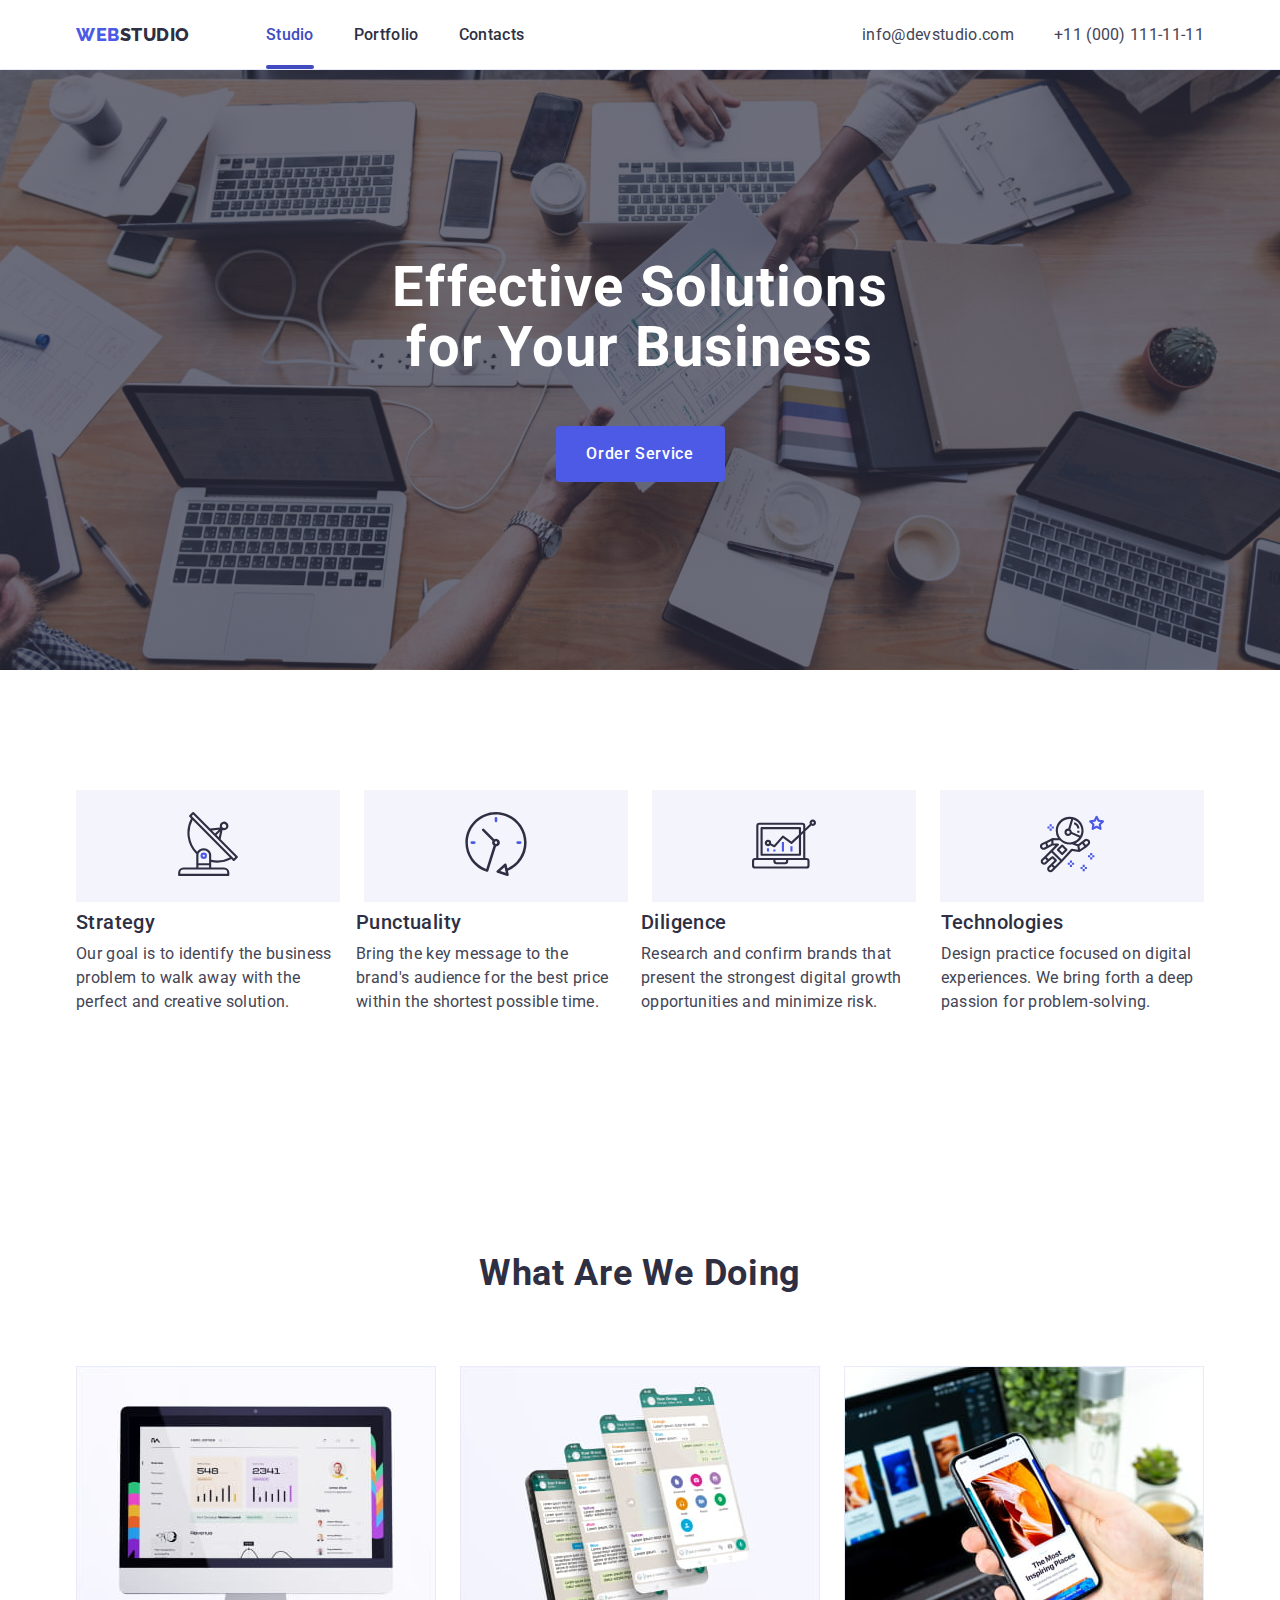
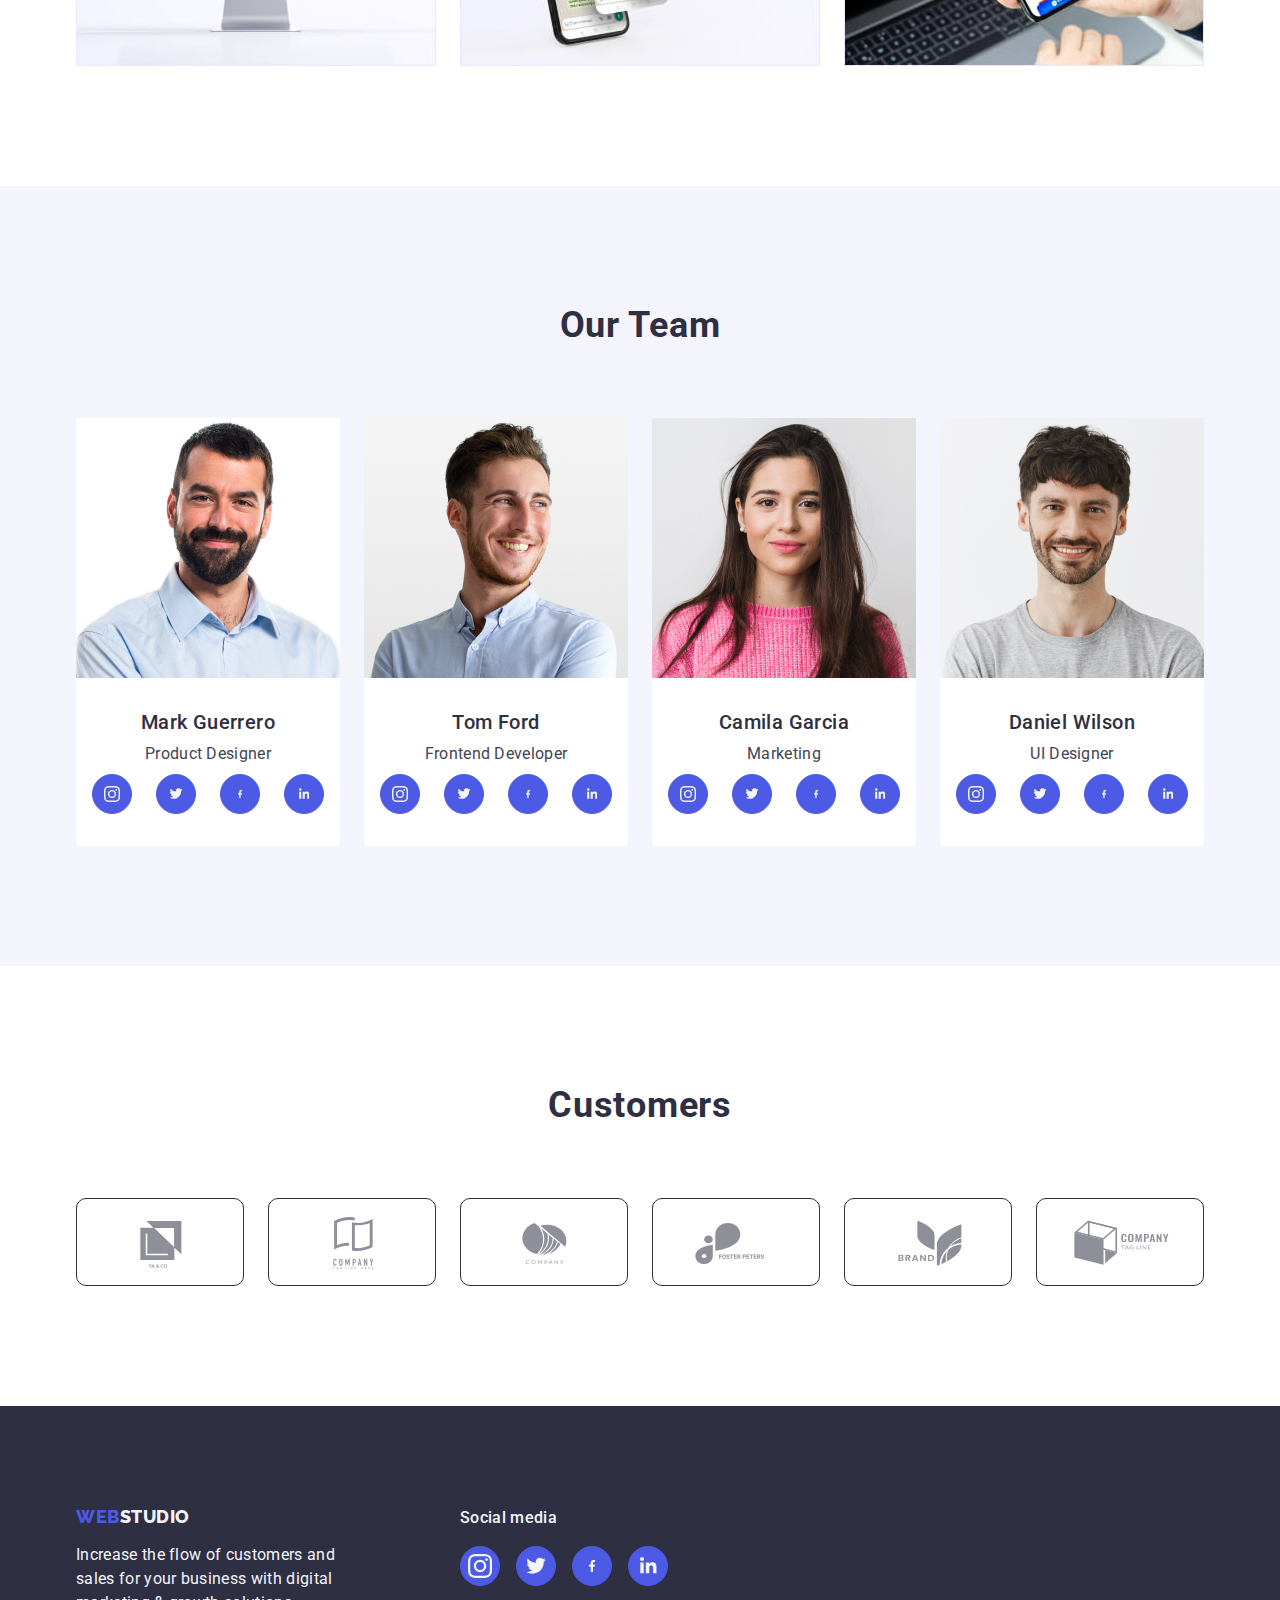
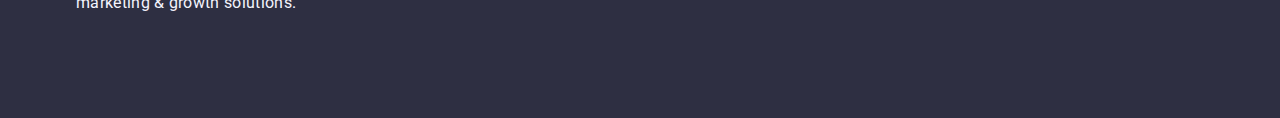
==== index.html @ 7e55a51d "Update index.html" ====
<!DOCTYPE html>
<html lang="en">
  <head>
    <meta charset="UTF-8" />
    <meta http-equiv="X-UA-Compatible" content="IE=edge" />
    <meta name="viewport" content="width=device-width, initial-scale=1.0" />
    <title>Document</title>
    <!-- Fonts -->
    <link rel="preconnect" href="https://fonts.googleapis.com" />
    <link rel="preconnect" href="https://fonts.gstatic.com" crossorigin />
    <link
      href="https://fonts.googleapis.com/css2?family=Raleway:ital,wght@0,800;1,800&family=Roboto:ital,wght@0,400;0,500;0,700;1,400;1,500;1,700&display=swap"
      rel="stylesheet"
    />
    <!-- Normalize -->
    <link
      rel="stylesheet"
      href="https://cdn.jsdelivr.net/npm/modern-normalize@2.0.0/modern-normalize.min.css"
    />
    <!-- Custom styles -->
    <link rel="stylesheet" href="./css/styles.css" />
  </head>
  <body>
    <!--Heder section-->
    <header class="header">
      <div class="header-container container">
        <nav class="header-nav">
          <a class="header-logo link" href="./index.html"
            >Web<span class="header-logo-studio">Studio</span></a
          >
          <ul class="header-list list">
            <li class="header-item">
              <a class="header-link link active studio" href="./index.html"
                >Studio</a
              >
            </li>
            <li class="header-item">
              <a class="header-link link" href="./portfolio.html">Portfolio</a>
            </li>
            <li class="header-item">
              <a class="header-link link" href="">Contacts</a>
            </li>
          </ul>
        </nav>
        <address class="address">
          <ul class="heder-address-list list">
            <li>
              <a
                class="header-address-link link"
                href="mailto:info@devstudio.com"
                >info@devstudio.com</a
              >
            </li>
            <li>
              <a class="header-address-link link" href="tel:+110001111111"
                >+11 (000) 111-11-11</a
              >
            </li>
          </ul>
        </address>
      </div>
    </header>
    <!--Main block-->
    <main class="main">
      <!--Hero section-->
      <section class="section hero">
        <div class="container-hero container">
          <h1 class="hero-title">Effective Solutions for Your Business</h1>
          <button class="hero-btn" type="button" data-modal-open>
            Order Service
          </button>
        </div>
      </section>
      <!--Section1-->
      <section class="section description">
        <div class="container">
          <h2 class="visually-hidden">features</h2>
          <div class="description-icon">
            <ul class="features-list">
              <li class="features-item">
                <div class="svg-icon">
                  <svg class="features-icon" width="64" height="64">
                    <use href="./images/icons.svg#icon-antenna"></use>
                  </svg>
                </div>
              </li>
              <li class="features-item">
                <div class="svg-icon">
                  <svg class="features-icon" width="64" height="64">
                    <use href="./images/icons.svg#icon-clock"></use>
                  </svg>
                </div>
              </li>
              <li class="features-item">
                <div class="svg-icon">
                  <svg class="features-icon" width="64" height="64">
                    <use href="./images/icons.svg#icon-diagram"></use>
                  </svg>
                </div>
              </li>
              <li class="features-item">
                <div class="svg-icon">
                  <svg class="features-icon" width="64" height="64">
                    <use href="./images/icons.svg#icon-astronaut"></use>
                  </svg>
                </div>
              </li>
            </ul>
          </div>
          <div class="description-text">
            <ul class="description-list list">
              <li class="description-list-item">
                <h3 class="description-title">Strategy</h3>
                <p class="description-item">
                  Our goal is to identify the business problem to walk away with
                  the perfect and creative solution.
                </p>
              </li>
              <li class="description-list-item">
                <h3 class="description-title">Punctuality</h3>
                <p class="description-item">
                  Bring the key message to the brand's audience for the best
                  price within the shortest possible time.
                </p>
              </li>
              <li class="description-list-item">
                <h3 class="description-title">Diligence</h3>
                <p class="description-item">
                  Research and confirm brands that present the strongest digital
                  growth opportunities and minimize risk.
                </p>
              </li>
              <li class="description-list-item">
                <h3 class="description-title">Technologies</h3>
                <p class="description-item">
                  Design practice focused on digital experiences. We bring forth
                  a deep passion for problem-solving.
                </p>
              </li>
            </ul>
          </div>
        </div>
      </section>
      <!--Section2-->
      <section class="whatdoing">
        <div class="container">
          <h2 class="what-title-item">What are we doing</h2>
          <ul class="whatdoing-list list">
            <li class="whatdoing-list-item">
              <img src="./images/section2/im1.jpg" alt="Computer" width="360" />
            </li>
            <li class="whatdoing-list-item">
              <img src="./images/section2/im2.jpg" alt="Phone" width="360" />
            </li>
            <li class="whatdoing-list-item">
              <img
                src="./images/section2/im3.jpg"
                alt="Computer and phone"
                width="360"
              />
            </li>
          </ul>
        </div>
      </section>
      <!--Section3-->
      <section class="section team">
        <div class="container-team container">
          <h2 class="team-title-item">Our Team</h2>
          <ul class="list people">
            <li class="team-item">
              <img
                src="./images/section3/im4.jpg"
                alt="Product Designer"
                width="264"
              />
              <div class="team-content">
                <h3 class="team-title">Mark Guerrero</h3>
                <p class="team-list">Product Designer</p>
              </div>
              <div class="ourteam-container">
                <a
                  class="ourteam-link"
                  href="https://www.instagram.com"
                  aria-label="instagram"
                >
                  <svg class="ourteam-icon" width="16" height="16">
                    <use href="./images/icons.svg#icon-instagram"></use>
                  </svg>
                </a>
                <a
                  class="ourteam-link"
                  href="https://www.twitter.com"
                  aria-label="twitter"
                >
                  <svg class="ourteam-icon" width="16" height="13">
                    <use href="./images/icons.svg#icon-twitter"></use>
                  </svg>
                </a>
                <a
                  class="ourteam-link"
                  href="https://www.facebook.com"
                  aria-label="facebook"
                >
                  <svg class="ourteam-icon" width="8" height="16">
                    <use href="./images/icons.svg#icon-facebook"></use>
                  </svg>
                </a>
                <a
                  class="ourteam-link"
                  href="https://www.linkedin.com"
                  aria-label="linkedin"
                >
                  <svg class="ourteam-icon" width="10.34" height="10.95">
                    <use href="./images/icons.svg#icon-linkedin"></use>
                  </svg>
                </a>
              </div>
            </li>
            <li class="team-item">
              <img
                src="./images/section3/im5.jpg"
                alt="Frontend Developer"
                width="264"
              />
              <div class="team-content">
                <h3 class="team-title">Tom Ford</h3>
                <p class="team-list">Frontend Developer</p>
              </div>
              <div class="ourteam-container">
                <a
                  class="ourteam-link"
                  href="https://www.instagram.com"
                  aria-label="instagram"
                >
                  <svg class="ourteam-icon" width="16" height="16">
                    <use href="./images/icons.svg#icon-instagram"></use>
                  </svg>
                </a>
                <a
                  class="ourteam-link"
                  href="https://www.twitter.com"
                  aria-label="twitter"
                >
                  <svg class="ourteam-icon" width="16" height="13">
                    <use href="./images/icons.svg#icon-twitter"></use>
                  </svg>
                </a>
                <a
                  class="ourteam-link"
                  href="https://www.facebook.com"
                  aria-label="facebook"
                >
                  <svg class="ourteam-icon" width="8" height="16">
                    <use href="./images/icons.svg#icon-facebook"></use>
                  </svg>
                </a>
                <a
                  class="ourteam-link"
                  href="https://www.linkedin.com"
                  aria-label="linkedin"
                >
                  <svg class="ourteam-icon" width="10.34" height="10.95">
                    <use href="./images/icons.svg#icon-linkedin"></use>
                  </svg>
                </a>
              </div>
            </li>
            <li class="team-item">
              <img
                src="./images/section3/im6.jpg"
                alt="Marketing"
                width="264"
              />
              <div class="team-content">
                <h3 class="team-title">Camila Garcia</h3>
                <p class="team-list">Marketing</p>
              </div>
              <div class="ourteam-container">
                <a
                  class="ourteam-link"
                  href="https://www.instagram.com"
                  aria-label="instagram"
                >
                  <svg class="ourteam-icon" width="16" height="16">
                    <use href="./images/icons.svg#icon-instagram"></use>
                  </svg>
                </a>
                <a
                  class="ourteam-link"
                  href="https://www.twitter.com"
                  aria-label="twitter"
                >
                  <svg class="ourteam-icon" width="16" height="13">
                    <use href="./images/icons.svg#icon-twitter"></use>
                  </svg>
                </a>
                <a
                  class="ourteam-link"
                  href="https://www.facebook.com"
                  aria-label="facebook"
                >
                  <svg class="ourteam-icon" width="8" height="16">
                    <use href="./images/icons.svg#icon-facebook"></use>
                  </svg>
                </a>
                <a
                  class="ourteam-link"
                  href="https://www.linkedin.com"
                  aria-label="linkedin"
                >
                  <svg class="ourteam-icon" width="10.34" height="10.95">
                    <use href="./images/icons.svg#icon-linkedin"></use>
                  </svg>
                </a>
              </div>
            </li>
            <li class="team-item">
              <img
                src="./images/section3/im7.jpg"
                alt="Marketing"
                width="264"
              />
              <div class="team-content">
                <h3 class="team-title">Daniel Wilson</h3>
                <p class="team-list">UI Designer</p>
              </div>
              <div class="ourteam-container">
                <a
                  class="ourteam-link"
                  href="https://www.instagram.com"
                  aria-label="instagram"
                >
                  <svg class="ourteam-icon" width="16" height="16">
                    <use href="./images/icons.svg#icon-instagram"></use>
                  </svg>
                </a>
                <a
                  class="ourteam-link"
                  href="https://www.twitter.com"
                  aria-label="twitter"
                >
                  <svg class="ourteam-icon" width="16" height="13">
                    <use href="./images/icons.svg#icon-twitter"></use>
                  </svg>
                </a>
                <a
                  class="ourteam-link"
                  href="https://www.facebook.com"
                  aria-label="facebook"
                >
                  <svg class="ourteam-icon" width="8" height="16">
                    <use href="./images/icons.svg#icon-facebook"></use>
                  </svg>
                </a>
                <a
                  class="ourteam-link"
                  href="https://www.linkedin.com"
                  aria-label="linkedin"
                >
                  <svg class="ourteam-icon" width="10.34" height="10.95">
                    <use href="./images/icons.svg#icon-linkedin"></use>
                  </svg>
                </a>
              </div>
            </li>
          </ul>
        </div>
      </section>
      <!-- Clients -->
      <section class="clients-section section">
        <div class="container">
          <h2 class="clients-title">Customers</h2>
          <ul class="clients-list">
            <li class="clients-item">
              <a class="clients-link" href="" aria-label="Logo 1">
                <svg class="clients-icon" width="104" height="56">
                  <use href="./images/icons.svg#icon-logo-1"></use>
                </svg>
              </a>
            </li>
            <li class="clients-item">
              <a class="clients-link" href="" aria-label="Logo 2">
                <svg class="clients-icon" width="104" height="56">
                  <use href="./images/icons.svg#icon-logo-2"></use>
                </svg>
              </a>
            </li>
            <li class="clients-item">
              <a class="clients-link" href="" aria-label="Logo 3">
                <svg class="clients-icon" width="104" height="56">
                  <use href="./images/icons.svg#icon-logo-3"></use>
                </svg>
              </a>
            </li>
            <li class="clients-item">
              <a class="clients-link" href="" aria-label="Logo 4">
                <svg class="clients-icon" width="104" height="56">
                  <use href="./images/icons.svg#icon-logo-4"></use>
                </svg>
              </a>
            </li>
            <li class="clients-item">
              <a class="clients-link" href="" aria-label="Logo 5">
                <svg class="clients-icon" width="104" height="56">
                  <use href="./images/icons.svg#icon-logo-5"></use>
                </svg>
              </a>
            </li>
            <li class="clients-item">
              <a class="clients-link" href="" aria-label="Logo 6">
                <svg class="clients-icon" width="104" height="56">
                  <use href="./images/icons.svg#icon-logo-6"></use>
                </svg>
              </a>
            </li>
          </ul>
        </div>
      </section>
    </main>
    <!--Footer section-->
    <footer class="section footer">
      <div class="footer-container container">
        <div>
          <a class="footer-logo link" href="./index.html"
            >Web<span class="footer-logo-studio">Studio</span></a
          >
          <p class="footer-list">
            Increase the flow of customers and sales for your business with
            digital marketing & growth solutions.
          </p>
        </div>
        <div class="media-container">
          <p class="media-title">Social media</p>
          <ul class="media-list">
            <li class="media-list-item">
              <a
                class="media-link"
                href="https://www.instagram.com"
                aria-label="instagram"
              >
                <svg class="media-icon" width="24" height="24">
                  <use href="./images/icons.svg#icon-instagram"></use>
                </svg>
              </a>
            </li>
            <li>
              <a
                class="media-link"
                href="https://www.twitter.com"
                aria-label="twitter"
              >
                <svg class="media-icon" width="24" height="19.5">
                  <use href="./images/icons.svg#icon-twitter"></use>
                </svg>
              </a>
            </li>
            <li>
              <a
                class="media-link"
                href="https://www.facebook.com"
                aria-label="facebook"
              >
                <svg class="media-icon" width="12" height="24">
                  <use href="./images/icons.svg#icon-facebook"></use>
                </svg>
              </a>
            </li>
            <li>
              <a
                class="media-link"
                href="https://www.linkedin.com"
                aria-label="linkedin"
              >
                <svg class="media-icon" width="20.49" height="16.43">
                  <use href="./images/icons.svg#icon-linkedin"></use>
                </svg>
              </a>
            </li>
          </ul>
        </div>
      </div>
    </footer>
    <!-- Modal window -->
    <div class="backdrop is-hidden" data-modal>
      <div class="modal">
        <button class="modal-btn" type="button" data-modal-close>
          <svg class="modal-icon" width="8" height="8">
            <use href="./images/icons.svg#icon-close-black"></use>
          </svg>
        </button>
      </div>
    </div>
    <script src="./js/modal.js"></script>
  </body>
</html>
---- css/styles.css ----
/* Common styles */
body {
  font-family: Roboto, sans-serif;
  color: #434455;
  background-color: #ffffff;
}
:root {
  --page-color: #ffffff;
  --logo-color: #4d5ae5;
  --hero-background: #2e2f42;
  --logo-background-light: #f4f4fd;
  --border-light-color: #e7e9fc;
}
/* Reset */
h1,
h2,
h3,
h4,
h5,
h6,
p {
  margin: 0;
}
img {
  display: block;
  max-width: 100%;
  height: auto;
}
.list,
ul,
ol {
  list-style: none;
  text-decoration: none;
  margin: 0;
  padding: 0;
}
.link,
a {
  text-decoration: none;
  color: currentColor;
}
.btn,
button {
  font-family: inherit;
  cursor: pointer;
}
.heder-address-list {
  font-style: normal;
}
/* Base styles */
.container {
  width: 1158px;
  margin-left: auto;
  margin-right: auto;
  padding-left: 15px;
  padding-right: 15px;
}
/* Section styles */
/* Header styles */
.header-container {
  display: flex;
  align-items: center;
  justify-content: space-between;
}
.header {
  border-bottom: 1px solid #e7e9fc;
  box-shadow: 0px 1px 6px 0px rgba(46, 47, 66, 0.08),
    0px 1px 1px 0px rgba(46, 47, 66, 0.16),
    0px 2px 1px 0px rgba(46, 47, 66, 0.08);
}
.header-nav {
  display: flex;
  align-items: center;
}
.header-logo {
  padding: 24px 0;
  display: flex;
  align-items: center;
  margin-right: 76px;
  font-family: Raleway, sans-serif;
  font-weight: 800;
  font-size: 18px;
  line-height: 1.17;
  letter-spacing: 0.03em;
  text-transform: uppercase;
  text-decoration: none;
  color: #4d5ae5;
}
.header-logo-studio {
  color: #2e2f42;
}

.header-list {
  display: flex;
  align-items: center;
  gap: 40px;
}
.header-link {
  position: relative;
  padding: 24px 0;
  font-weight: 500;
  font-size: 16px;
  line-height: 1.5;
  letter-spacing: 0.02em;
  text-decoration: none;
  color: #2e2f42;
  transition: background-color 250ms cubic-bezier(0.4, 0, 0.2, 1);
}
.header-link.active::after {
  content: "";
  position: absolute;
  bottom: 0;
  left: 0;
  display: block;
  width: 100%;
  height: 4px;
  background-color: #404bbf;
  border-radius: 2px;
  bottom: -1px;
}
.header-link:hover,
.header-link:focus {
  color: #404bbf;
}
.address {
  font-style: normal;
}
.heder-address-list {
  display: flex;
  align-items: center;
  gap: 40px;
}
.header-address-link {
  padding: 24px 0;
  font-weight: 400;
  font-size: 16px;
  line-height: 1.5;
  letter-spacing: 0.02em;
  font-style: normal;
  color: #434455;
  transition: color 250ms cubic-bezier(0.4, 0, 0.2, 1);
}
.header-address-link:hover,
.header-address-link:focus {
  color: #404bbf;
}
.studio {
  color: #404bbf;
  transition: color 250ms cubic-bezier(0.4, 0, 0.2, 1);
}
.folio {
  color: #404bbf;
  transition: color 250ms cubic-bezier(0.4, 0, 0.2, 1);
}
/* Hero styles */
.container-hero {
  display: flex;
  justify-content: center;
  flex-direction: column;
  align-items: center;
}
.hero {
  background: #2e2f42;
  max-width: 1440px;
  margin: 0 auto;
  background-image: linear-gradient(
      rgba(46, 47, 66, 0.7),
      rgba(46, 47, 66, 0.7)
    ),
    url(../images/section2/people-office.jpg);
  background-repeat: no-repeat;
  background-position: center;
  background-size: cover;
  padding: 188px 0;
  padding-bottom: 292;
}
.hero-title {
  /* background-color: #2e2f42; */
  max-width: 496px;
  font-weight: 700;
  font-size: 56px;
  line-height: 1.07;
  letter-spacing: 0.02em;
  text-align: center;
  color: #ffffff;
}
.hero-btn {
  border: none;
  border-radius: 4px;
  min-width: 169px;
  height: 56px;
  margin-top: 48px;
  font-weight: 500;
  font-size: 16px;
  line-height: 1.5;
  letter-spacing: 0.04em;
  color: #ffffff;
  background-color: #4d5ae5;
  transition: background-color 250ms cubic-bezier(0.4, 0, 0.2, 1);
}
.hero-btn:hover,
.hero-btn:focus {
  background-color: #404bbf;
}
/* Description styles  */
.visually-hidden {
}
.description {
  padding: 120px 0;
}
.description-list {
  display: flex;
  gap: 24px;
}
.description-list-item {
  width: calc((100%-3 * 24px) / 4);
  justify-content: space-between;
}
.description-item {
  font-weight: 400;
  font-size: 16px;
  line-height: 1.5;
  letter-spacing: 0.02em;
  color: #434455;
}
.description-title {
  margin-bottom: 8px;
  font-weight: 500;
  font-size: 20px;
  line-height: 1.2;
  letter-spacing: 0.02em;
  color: #2e2f42;
}
.features-list {
  display: flex;
  justify-content: center;
  gap: 24px;
}
.features-item {
  display: flex;
  justify-content: center;
  align-items: center;
  width: 264px;
  height: 112px;
  background-color: #f4f4fd;
  margin-bottom: 8px;
}
/* What Are We Doing */
.whatdoing {
  padding: 120px 0;
}
.whatdoing-list {
  display: flex;
  gap: 24px;
}
.what-title-item {
  margin-bottom: 72px;
  font-weight: 700;
  font-size: 36px;
  line-height: 1.11;
  letter-spacing: 0.02em;
  text-align: center;
  text-transform: capitalize;
  color: #2e2f42;
}
.whatdoing-list-item {
  width: calc((100% - 48px) / 3);
}
/* Team styles  */
.people {
  display: flex;
  gap: 24px;
}
.container-team {
}
.team {
  padding: 120px 0;
  background: #f4f4fd;
}
.team-title {
  margin-bottom: 8px;
  text-align: center;
  font-weight: 500;
  font-size: 20px;
  line-height: 1.2;
  letter-spacing: 0.02em;
  color: #2e2f42;
  background: #ffffff;
}
.team-title-item {
  margin-bottom: 72px;
  font-weight: 700;
  font-size: 36px;
  line-height: 1.11;
  letter-spacing: 0.02em;
  text-align: center;
  text-transform: capitalize;
  color: #2e2f42;
}
.team-list {
  text-align: center;
  font-weight: 400;
  font-size: 16px;
  line-height: 1.5;
  letter-spacing: 0.02em;
  color: #434455;
  background-color: #ffffff;
}
.team-item {
  border-radius: 0px 0px 4px 4px;
  width: calc((100% - 72px) / 4);
  background-color: #ffffff;
}
.team-content {
  padding: 32px 16px 0 16px;
}
.ourteam-container {
  margin: 0 auto;
  display: flex;
  justify-content: center;
  gap: 24px;
  margin-top: 8px;
  margin-bottom: 32px;
}
.ourteam-link {
  display: flex;
  justify-content: center;
  align-items: center;
  width: 40px;
  height: 40px;
  border: 1px solid var(--logo-color);
  border-radius: 50px;
  background-color: #4d5ae5;
}
/* Footer styles */
.footer-container {
  display: flex;
}
.container-footer {
  display: flex;
  flex-direction: column;
}
.footer {
  height: 312px;
  padding-top: 100px;
  padding-bottom: 100px;
  background-color: #2e2f42;
}
.footer-logo {
  display: inline-block;
  margin-bottom: 16px;
  font-family: Raleway, sans-serif;
  font-weight: 800;
  font-size: 18px;
  line-height: 1.17;
  letter-spacing: 0.03em;
  text-transform: uppercase;
  color: #4d5ae5;
}
.footer-logo-studio {
  color: #f4f4fd;
}
.footer-list {
  width: 264px;
  height: 72px;
  font-weight: 400;
  font-size: 16px;
  line-height: 1.5;
  letter-spacing: 0.02em;
  color: #f4f4fd;
}
.media-container {
  display: flex;
  flex-direction: column;
}
.media-link {
  display: flex;
  justify-content: center;
  align-items: center;
  width: 40px;
  height: 40px;
  border: 1px solid var(--logo-color);
  border-radius: 50px;
  background-color: #4d5ae5;
}
.media-title {
  margin-left: 120px;
  font-weight: 500;
  font-size: 16px;
  line-height: 1.5;
  letter-spacing: 0.02em;
  color: #f4f4fd;
}
.media-list {
  display: flex;
  gap: 16px;
  padding-top: 16px;
  padding-left: 120px;
}
.media-list-item {
}
/* Portfolio style */
.portfolio {
  padding: 96px 0 120px 0;
}
.portfolio-btn {
  border: 1px solid var(--border-light-color);
  border-radius: 4px;
  padding: 12px 24px;
  height: 48px;
  font-weight: 500;
  font-size: 16px;
  line-height: 1.5;
  letter-spacing: 0.04em;
  color: #4d5ae5;
  background-color: #f4f4fd;
  transition: background-color 250ms cubic-bezier(0.4, 0, 0.2, 1);
  transition: color 250ms cubic-bezier(0.4, 0, 0.2, 1);
  transition: border 250ms cubic-bezier(0.4, 0, 0.2, 1);
}
.portfolio-btn:hover,
.portfolio-btn:focus {
  border: 1px solid transparent;
  color: #ffffff;
  background-color: #404bbf;
}
.portfolio-title {
  margin-bottom: 8px;
  font-weight: 500;
  font-size: 20px;
  line-height: 1.2;
  letter-spacing: 0.02em;
  color: #2e2f42;
}
.portfolio-item {
  font-weight: 400;
  font-size: 16px;
  line-height: 1.5;
  letter-spacing: 0.02em;
  color: #434455;
}
.portfolio-list-btn {
  margin-bottom: 72px;
  display: flex;
  gap: 24px;
  justify-content: center;
}
.portfolio-list {
  display: flex;
  flex-wrap: wrap;
  column-gap: 24px;
  row-gap: 48px;
}
.portfolio-list-item {
  width: calc((100% - 48px) / 3);
  margin: 0;
  position: relative;
  overflow: hidden;
}
.portfolio-link {
}
.portfolio-content {
  padding: 32px 16px;
  border: 1px solid #e7e9fc;
  border-top: none;
}
.visually-hidden {
  position: absolute;
  width: 1px;
  height: 1px;
  margin: -1px;
  border: 0;
  padding: 0;
  white-space: nowrap;
  clip-path: inset(100%);
  clip: rect(0 0 0 0);
  overflow: hidden;
}
/* Overlay text */
.portfolio-overlay {
}
.portfolio-list-item:hover .overlay {
  transform: translateY(0);
}
.portfolio-content {
}
.portfolio-title {
}
.portfolio-item {
}
.overlay {
  position: absolute;
  transform: translateY(100%);
  transition: transform 250ms ease-in-out;
  top: 0;
  left: 0;
  width: 100%;
  height: 100%;
}
.overlay-label {
  padding: 40px 32px 164px 32px;
  font-size: 16px;
  font-style: normal;
  font-weight: 400;
  line-height: 24px;
  letter-spacing: 0.32px;
  color: var(--cloud, #f4f4fd);
  background-color: #4d5ae5;
}
.overlay-label .active {
  background-color: #4d5ae5;
  width: 360px;
  height: 300px;
  flex-shrink: 0;
}
/* Clients */
.clients-list {
  display: flex;
  justify-content: center;
  gap: 24px;
}
.clients-item {
}
.clients-link {
  display: flex;
  justify-content: center;
  align-items: center;
  width: 168px;
  height: 88px;
  border: 1px solid var(--hero-background);
  border-radius: 10px;
}
.clients-title {
  font-weight: 700;
  font-size: 36px;
  line-height: 1.11;
  letter-spacing: 0.02em;
  text-align: center;
  text-transform: capitalize;
  color: #2e2f42;
  padding-top: 120px;
  margin-bottom: 72px;
}
.clients-section {
  padding-bottom: 120px;
}
.clients-link:hover {
  border-color: #404bbf;
}
.clients-icon {
  fill: rgba(142, 143, 153, 1);
}
.clients-link:hover .clients-icon {
  fill: #404bbf;
}
/* Modal window */
.backdrop {
  position: fixed;
  top: 0;
  left: 0;
  width: 100%;
  height: 100%;
  background-color: rgba(46, 47, 66, 0.4);
  transition: opacity 250ms ease-out, visibility 250ms ease-out;
}
.backdrop.is-hidden {
  opacity: 0;
  visibility: hidden;
  pointer-events: none;
}
.modal {
  position: absolute;
  top: 40%;
  left: 50%;
  transform: translateX(-50%) translateY(-50%);
  width: 408px;
  height: 584px;
  background-color: rgba(252, 252, 252, 1);
  border-radius: 4px;
  background: var(--dairy, #fcfcfc);
  box-shadow: 0px 2px 1px 0px rgba(0, 0, 0, 0.2),
    0px 1px 3px 0px rgba(0, 0, 0, 0.12), 0px 1px 1px 0px rgba(0, 0, 0, 0.14);
}
.modal-btn {
  position: absolute;
  top: 24px;
  right: 24px;
  border-radius: 24px;
  border: 1px solid rgba(0, 0, 0, 0.1);
  background: var(--cornflower, #e7e9fc);
  display: flex;
  align-items: center;
  justify-content: center;
  padding: 8px;
}
.modal-icon {
}
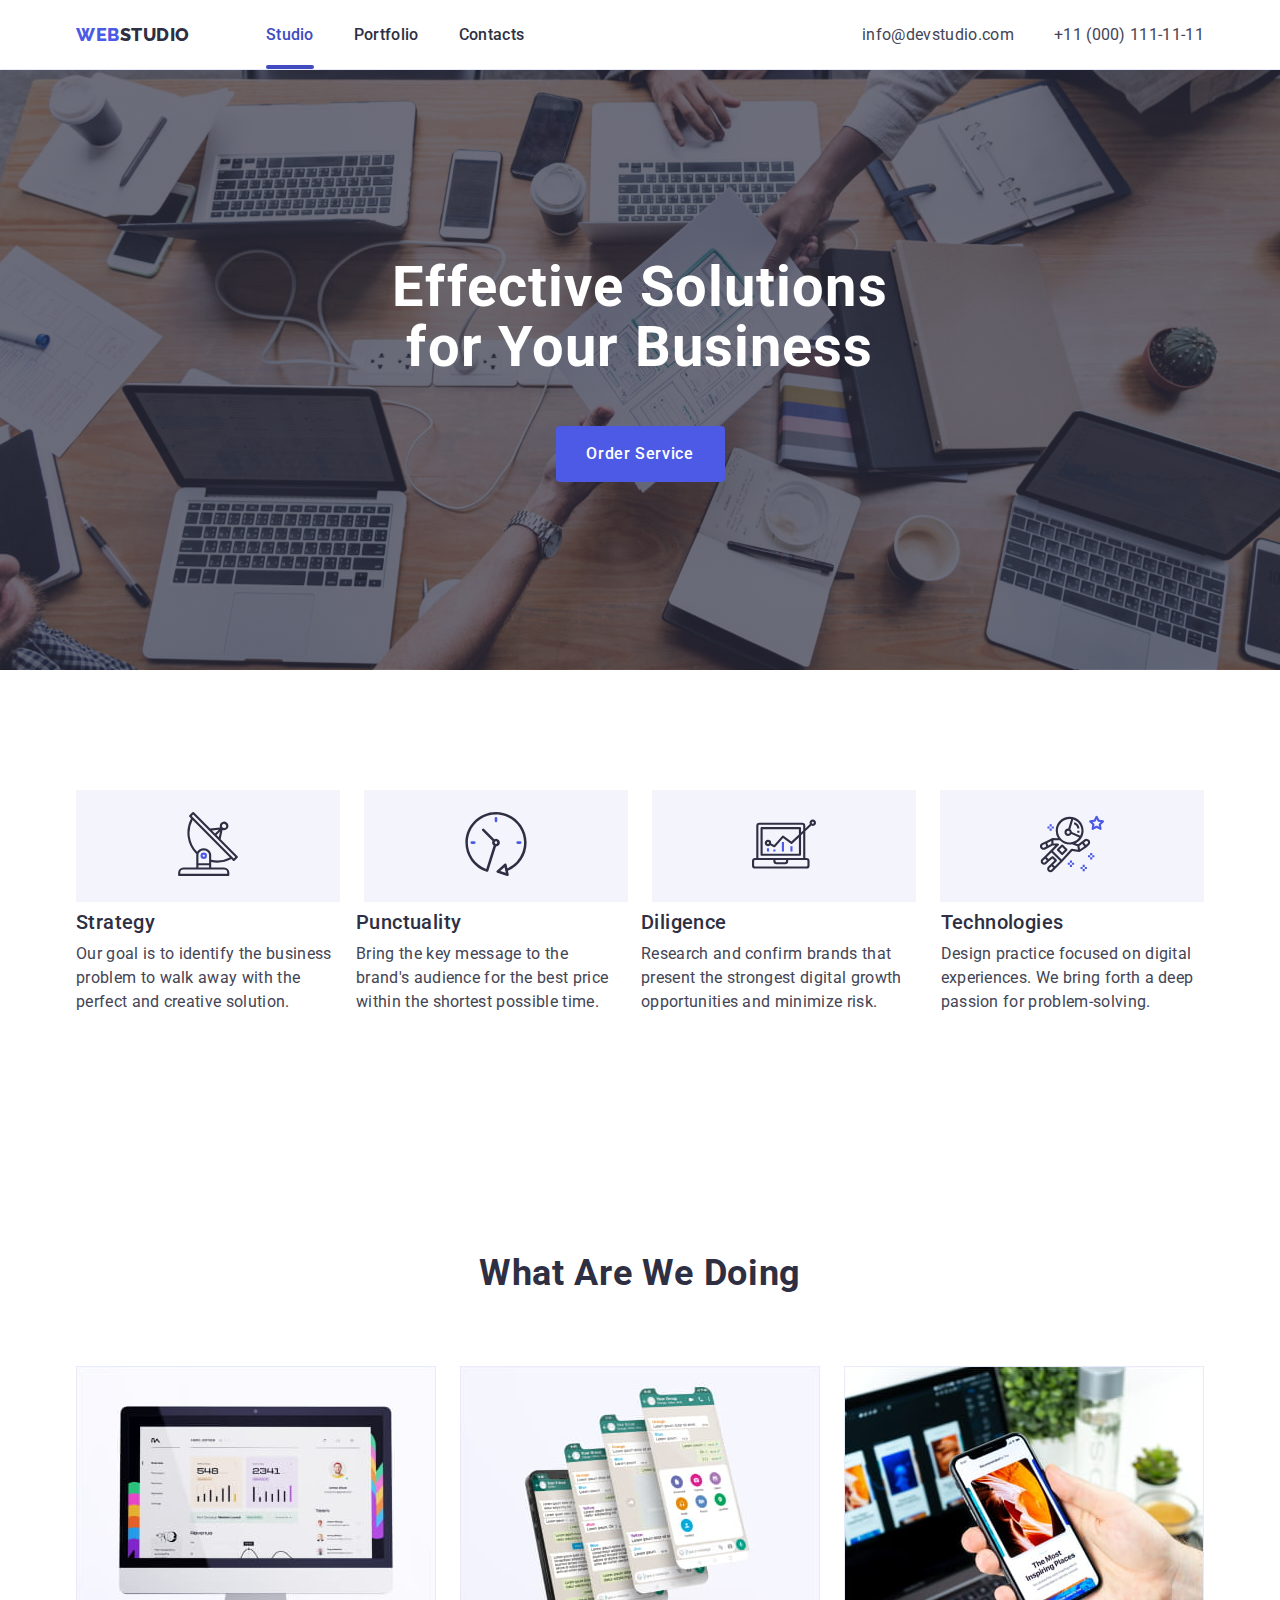
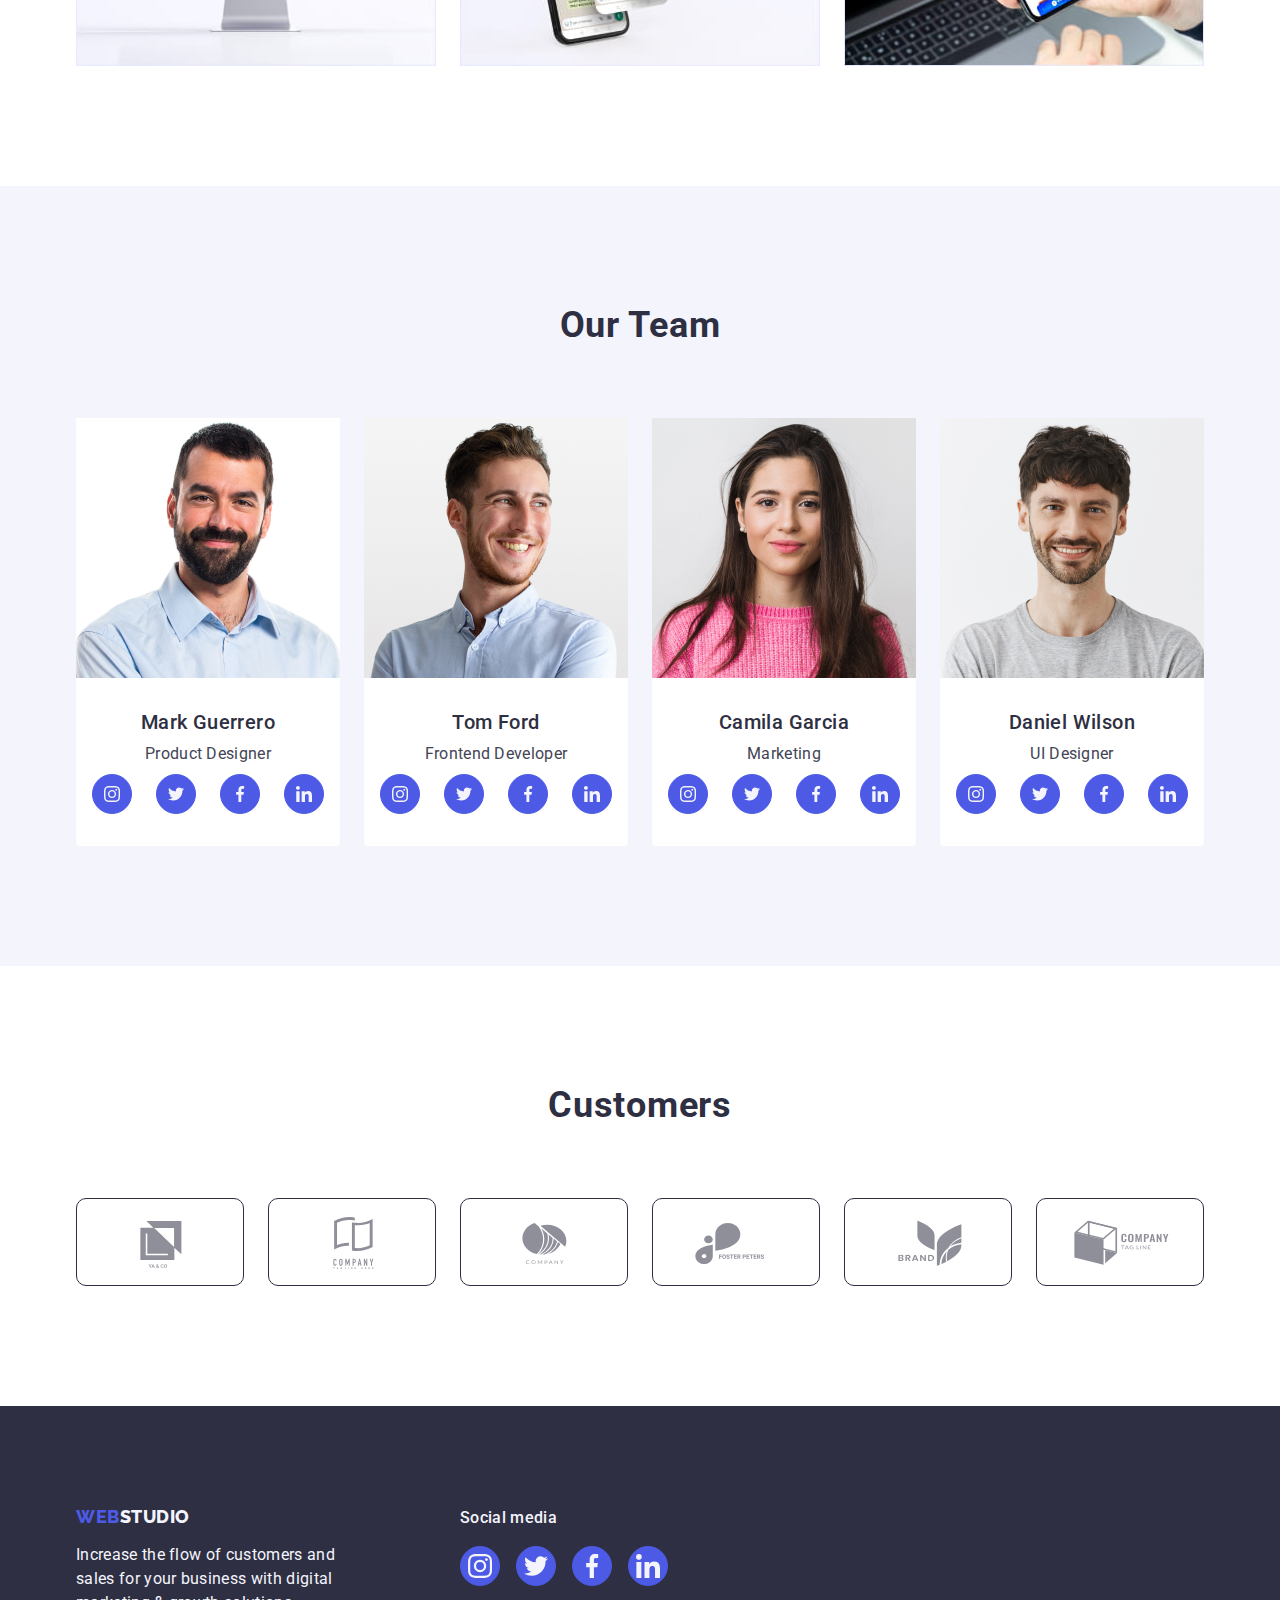
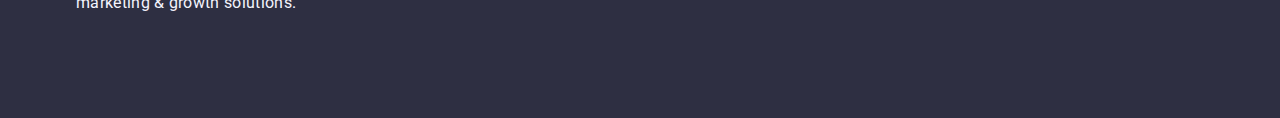
==== commit 5731ff61: "Summary" ====
--- a/index.html
+++ b/index.html
@@ -192,7 +192,7 @@
                   href="https://www.twitter.com"
                   aria-label="twitter"
                 >
-                  <svg class="ourteam-icon" width="16" height="13">
+                  <svg class="ourteam-icon" width="16" height="16">
                     <use href="./images/icons.svg#icon-twitter"></use>
                   </svg>
                 </a>
@@ -201,7 +201,7 @@
                   href="https://www.facebook.com"
                   aria-label="facebook"
                 >
-                  <svg class="ourteam-icon" width="8" height="16">
+                  <svg class="ourteam-icon" width="16" height="16">
                     <use href="./images/icons.svg#icon-facebook"></use>
                   </svg>
                 </a>
@@ -210,7 +210,7 @@
                   href="https://www.linkedin.com"
                   aria-label="linkedin"
                 >
-                  <svg class="ourteam-icon" width="10.34" height="10.95">
+                  <svg class="ourteam-icon" width="16" height="16">
                     <use href="./images/icons.svg#icon-linkedin"></use>
                   </svg>
                 </a>
@@ -241,7 +241,7 @@
                   href="https://www.twitter.com"
                   aria-label="twitter"
                 >
-                  <svg class="ourteam-icon" width="16" height="13">
+                  <svg class="ourteam-icon" width="16" height="16">
                     <use href="./images/icons.svg#icon-twitter"></use>
                   </svg>
                 </a>
@@ -250,7 +250,7 @@
                   href="https://www.facebook.com"
                   aria-label="facebook"
                 >
-                  <svg class="ourteam-icon" width="8" height="16">
+                  <svg class="ourteam-icon" width="16" height="16">
                     <use href="./images/icons.svg#icon-facebook"></use>
                   </svg>
                 </a>
@@ -259,7 +259,7 @@
                   href="https://www.linkedin.com"
                   aria-label="linkedin"
                 >
-                  <svg class="ourteam-icon" width="10.34" height="10.95">
+                  <svg class="ourteam-icon" width="16" height="16">
                     <use href="./images/icons.svg#icon-linkedin"></use>
                   </svg>
                 </a>
@@ -290,7 +290,7 @@
                   href="https://www.twitter.com"
                   aria-label="twitter"
                 >
-                  <svg class="ourteam-icon" width="16" height="13">
+                  <svg class="ourteam-icon" width="16" height="16">
                     <use href="./images/icons.svg#icon-twitter"></use>
                   </svg>
                 </a>
@@ -299,7 +299,7 @@
                   href="https://www.facebook.com"
                   aria-label="facebook"
                 >
-                  <svg class="ourteam-icon" width="8" height="16">
+                  <svg class="ourteam-icon" width="16" height="16">
                     <use href="./images/icons.svg#icon-facebook"></use>
                   </svg>
                 </a>
@@ -308,7 +308,7 @@
                   href="https://www.linkedin.com"
                   aria-label="linkedin"
                 >
-                  <svg class="ourteam-icon" width="10.34" height="10.95">
+                  <svg class="ourteam-icon" width="16" height="16">
                     <use href="./images/icons.svg#icon-linkedin"></use>
                   </svg>
                 </a>
@@ -339,7 +339,7 @@
                   href="https://www.twitter.com"
                   aria-label="twitter"
                 >
-                  <svg class="ourteam-icon" width="16" height="13">
+                  <svg class="ourteam-icon" width="16" height="16">
                     <use href="./images/icons.svg#icon-twitter"></use>
                   </svg>
                 </a>
@@ -348,7 +348,7 @@
                   href="https://www.facebook.com"
                   aria-label="facebook"
                 >
-                  <svg class="ourteam-icon" width="8" height="16">
+                  <svg class="ourteam-icon" width="16" height="16">
                     <use href="./images/icons.svg#icon-facebook"></use>
                   </svg>
                 </a>
@@ -357,7 +357,7 @@
                   href="https://www.linkedin.com"
                   aria-label="linkedin"
                 >
-                  <svg class="ourteam-icon" width="10.34" height="10.95">
+                  <svg class="ourteam-icon" width="16" height="16">
                     <use href="./images/icons.svg#icon-linkedin"></use>
                   </svg>
                 </a>
@@ -449,7 +449,7 @@
                 href="https://www.twitter.com"
                 aria-label="twitter"
               >
-                <svg class="media-icon" width="24" height="19.5">
+                <svg class="media-icon" width="24" height="24">
                   <use href="./images/icons.svg#icon-twitter"></use>
                 </svg>
               </a>
@@ -460,7 +460,7 @@
                 href="https://www.facebook.com"
                 aria-label="facebook"
               >
-                <svg class="media-icon" width="12" height="24">
+                <svg class="media-icon" width="24" height="24">
                   <use href="./images/icons.svg#icon-facebook"></use>
                 </svg>
               </a>
@@ -471,7 +471,7 @@
                 href="https://www.linkedin.com"
                 aria-label="linkedin"
               >
-                <svg class="media-icon" width="20.49" height="16.43">
+                <svg class="media-icon" width="24" height="24">
                   <use href="./images/icons.svg#icon-linkedin"></use>
                 </svg>
               </a>
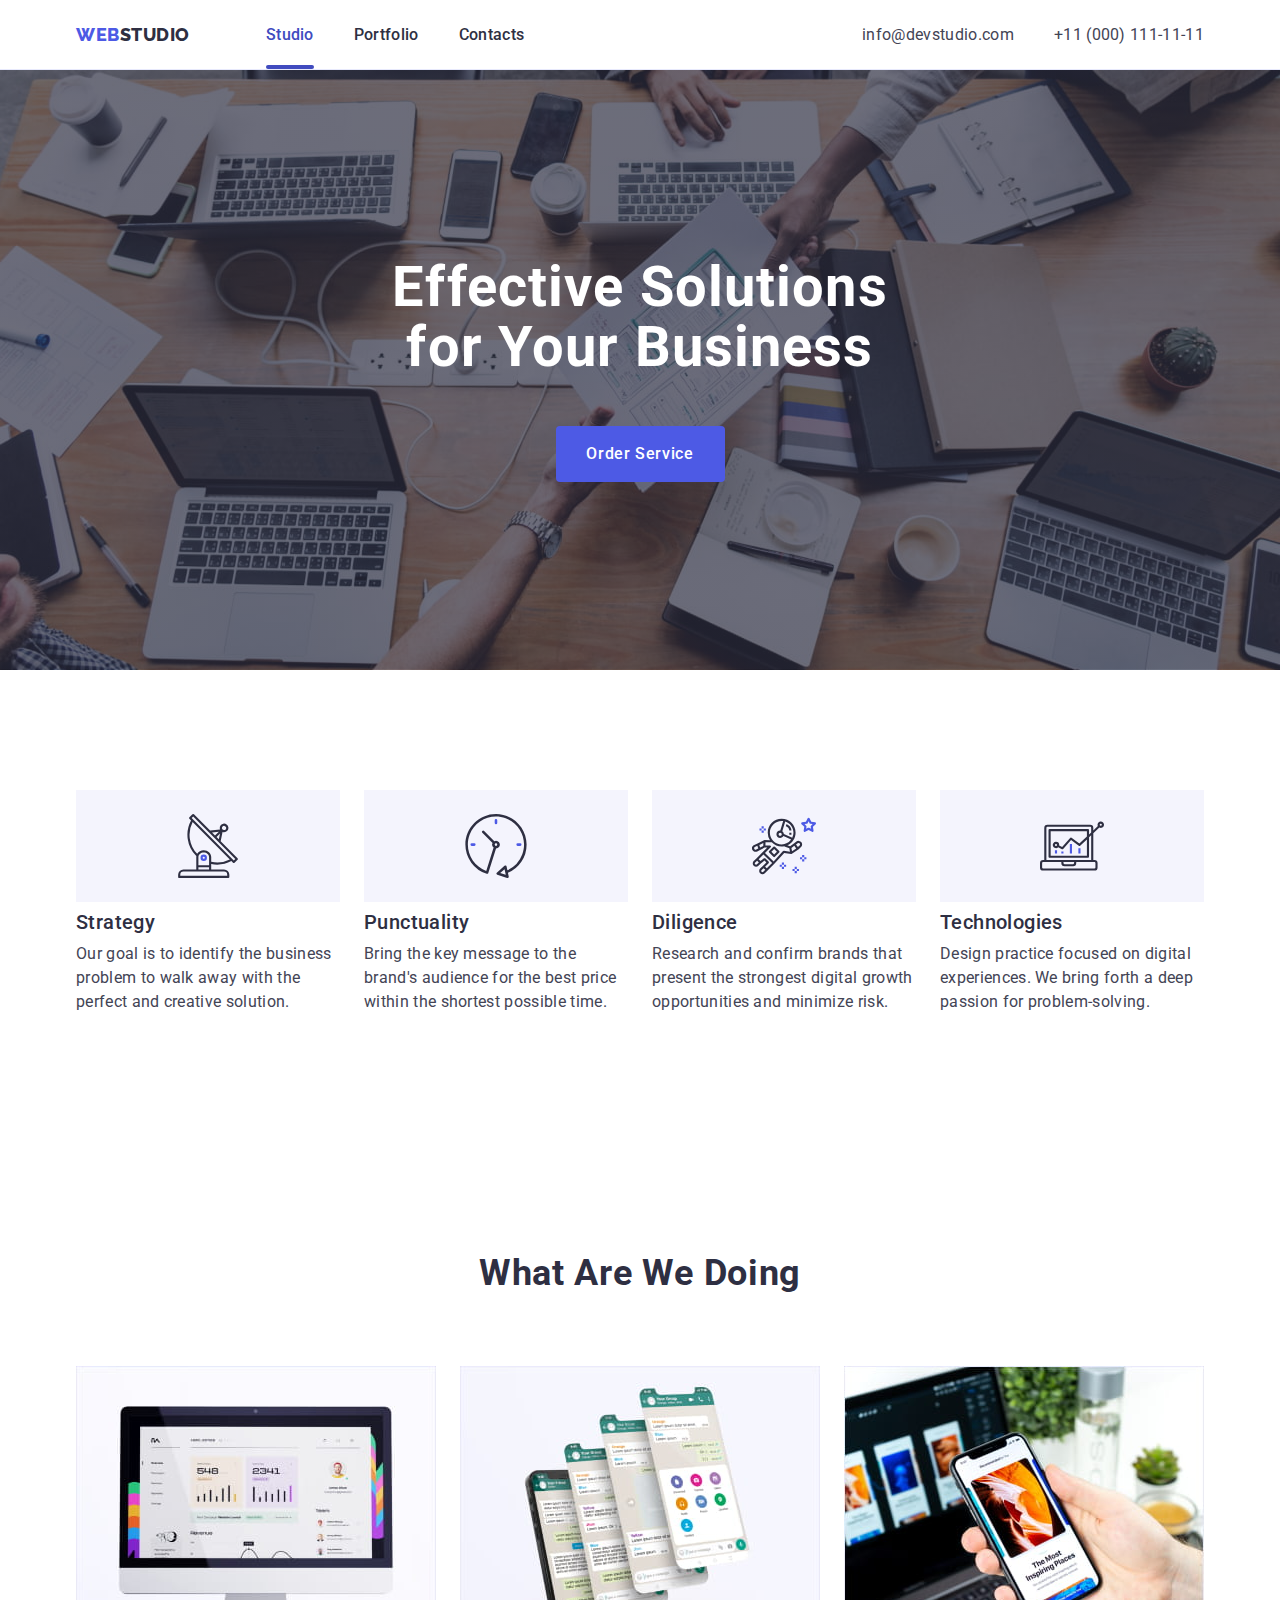
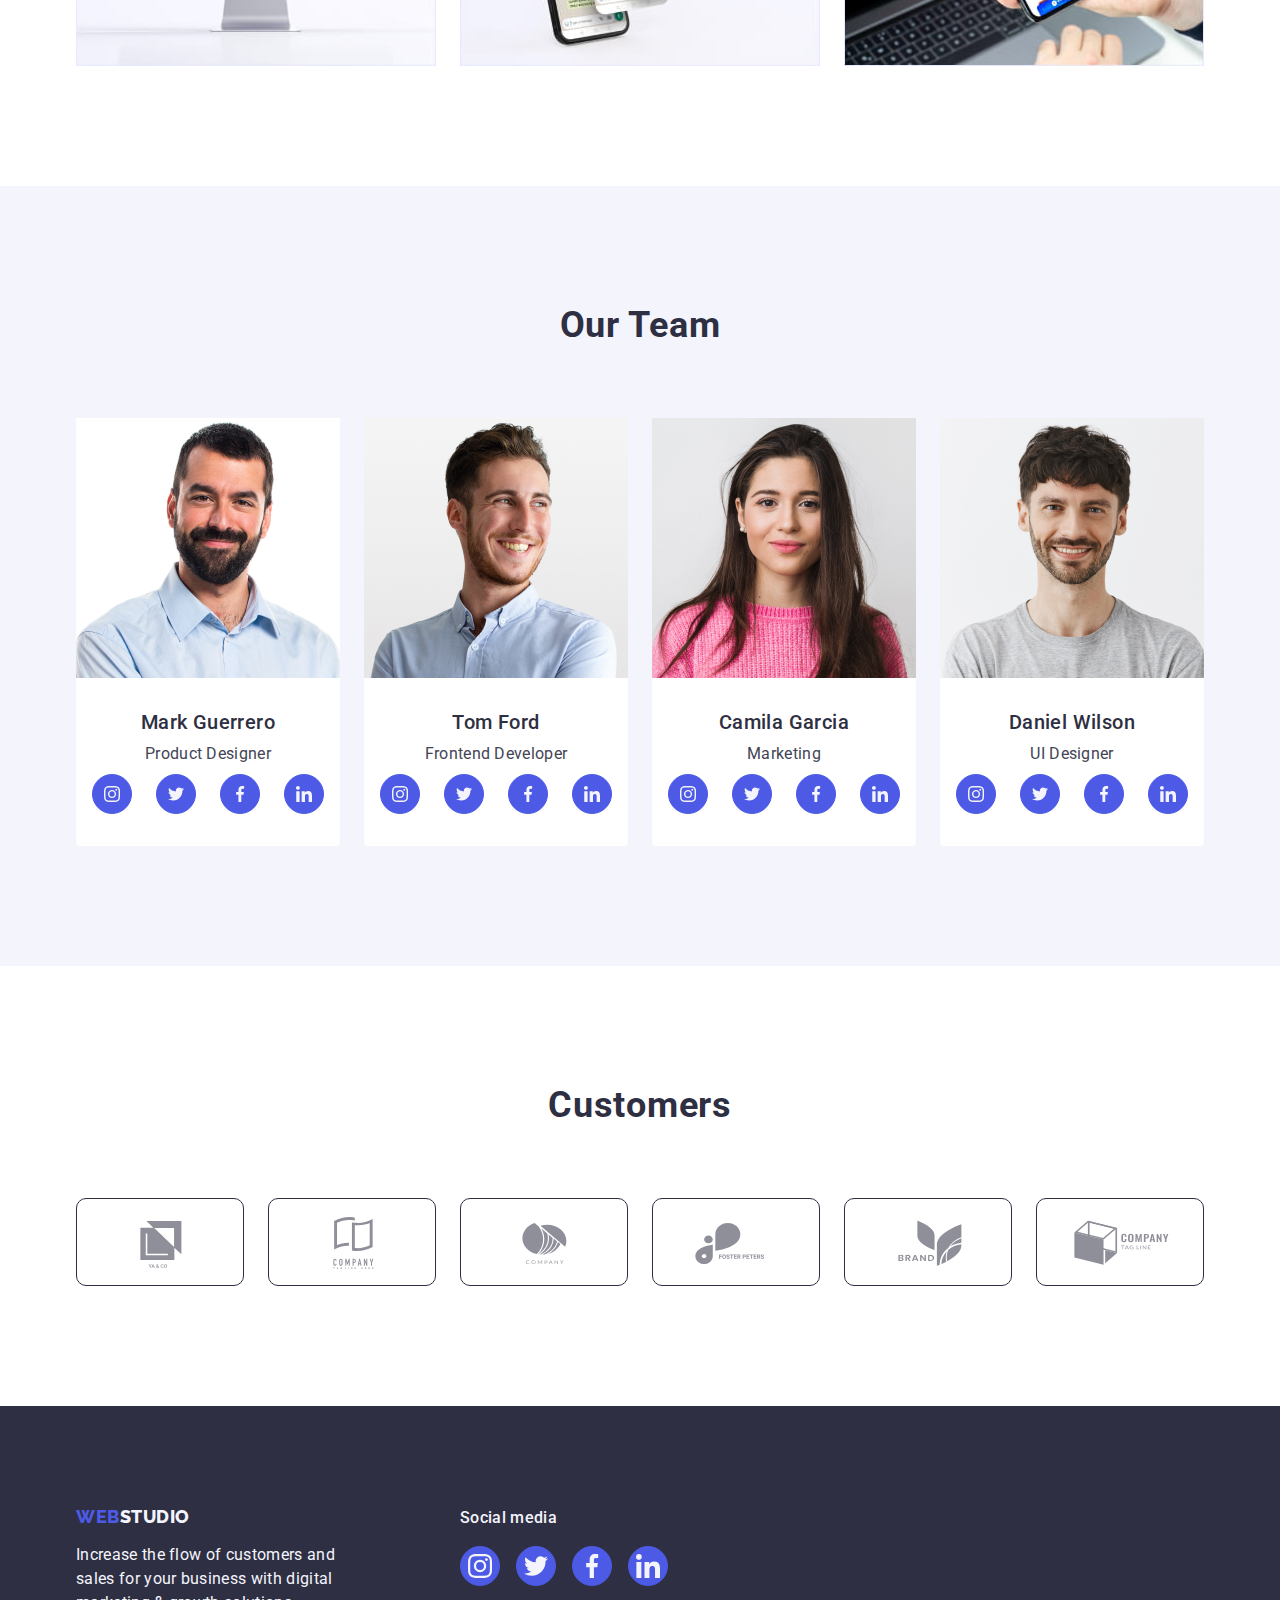
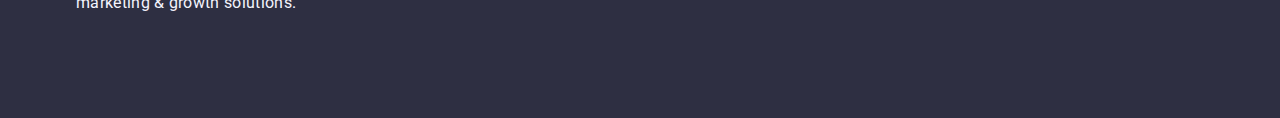
==== commit 21a6fdd5: "Summary" ====
--- a/index.html
+++ b/index.html
@@ -75,70 +75,56 @@
       <section class="section description">
         <div class="container">
           <h2 class="visually-hidden">features</h2>
-          <div class="description-icon">
-            <ul class="features-list">
-              <li class="features-item">
-                <div class="svg-icon">
-                  <svg class="features-icon" width="64" height="64">
-                    <use href="./images/icons.svg#icon-antenna"></use>
-                  </svg>
-                </div>
-              </li>
-              <li class="features-item">
-                <div class="svg-icon">
-                  <svg class="features-icon" width="64" height="64">
-                    <use href="./images/icons.svg#icon-clock"></use>
-                  </svg>
-                </div>
-              </li>
-              <li class="features-item">
-                <div class="svg-icon">
-                  <svg class="features-icon" width="64" height="64">
-                    <use href="./images/icons.svg#icon-diagram"></use>
-                  </svg>
-                </div>
-              </li>
-              <li class="features-item">
-                <div class="svg-icon">
-                  <svg class="features-icon" width="64" height="64">
-                    <use href="./images/icons.svg#icon-astronaut"></use>
-                  </svg>
-                </div>
-              </li>
-            </ul>
-          </div>
-          <div class="description-text">
-            <ul class="description-list list">
-              <li class="description-list-item">
-                <h3 class="description-title">Strategy</h3>
-                <p class="description-item">
-                  Our goal is to identify the business problem to walk away with
-                  the perfect and creative solution.
-                </p>
-              </li>
-              <li class="description-list-item">
-                <h3 class="description-title">Punctuality</h3>
-                <p class="description-item">
-                  Bring the key message to the brand's audience for the best
-                  price within the shortest possible time.
-                </p>
-              </li>
-              <li class="description-list-item">
-                <h3 class="description-title">Diligence</h3>
-                <p class="description-item">
-                  Research and confirm brands that present the strongest digital
-                  growth opportunities and minimize risk.
-                </p>
-              </li>
-              <li class="description-list-item">
-                <h3 class="description-title">Technologies</h3>
-                <p class="description-item">
-                  Design practice focused on digital experiences. We bring forth
-                  a deep passion for problem-solving.
-                </p>
-              </li>
-            </ul>
-          </div>
+          <ul class="description-list list">
+            <li class="description-list-item">
+              <div class="svg-icon">
+                <svg class="features-icon" width="64" height="64">
+                  <use href="./images/icons.svg#icon-antenna"></use>
+                </svg>
+              </div>
+              <h3 class="description-title">Strategy</h3>
+              <p class="description-item">
+                Our goal is to identify the business problem to walk away with
+                the perfect and creative solution.
+              </p>
+            </li>
+            <li class="description-list-item">
+              <div class="svg-icon">
+                <svg class="features-icon" width="64" height="64">
+                  <use href="./images/icons.svg#icon-clock"></use>
+                </svg>
+              </div>
+              <h3 class="description-title">Punctuality</h3>
+              <p class="description-item">
+                Bring the key message to the brand's audience for the best price
+                within the shortest possible time.
+              </p>
+            </li>
+            <li class="description-list-item">
+              <div class="svg-icon">
+                <svg class="features-icon" width="64" height="64">
+                  <use href="./images/icons.svg#icon-astronaut"></use>
+                </svg>
+              </div>
+              <h3 class="description-title">Diligence</h3>
+              <p class="description-item">
+                Research and confirm brands that present the strongest digital
+                growth opportunities and minimize risk.
+              </p>
+            </li>
+            <li class="description-list-item">
+              <div class="svg-icon">
+                <svg class="features-icon" width="64" height="64">
+                  <use href="./images/icons.svg#icon-diagram"></use>
+                </svg>
+              </div>
+              <h3 class="description-title">Technologies</h3>
+              <p class="description-item">
+                Design practice focused on digital experiences. We bring forth a
+                deep passion for problem-solving.
+              </p>
+            </li>
+          </ul>
         </div>
       </section>
       <!--Section2-->
--- a/css/styles.css
+++ b/css/styles.css
@@ -231,11 +231,16 @@
   letter-spacing: 0.02em;
   color: #2e2f42;
 }
-.features-list {
-  display: flex;
-  justify-content: center;
-  gap: 24px;
-}
+.svg-icon {
+  display: flex;
+  justify-content: center;
+  align-items: center;
+  width: 264px;
+  height: 112px;
+  background-color: #f4f4fd;
+  margin-bottom: 8px;
+}
+
 .features-item {
   display: flex;
   justify-content: center;
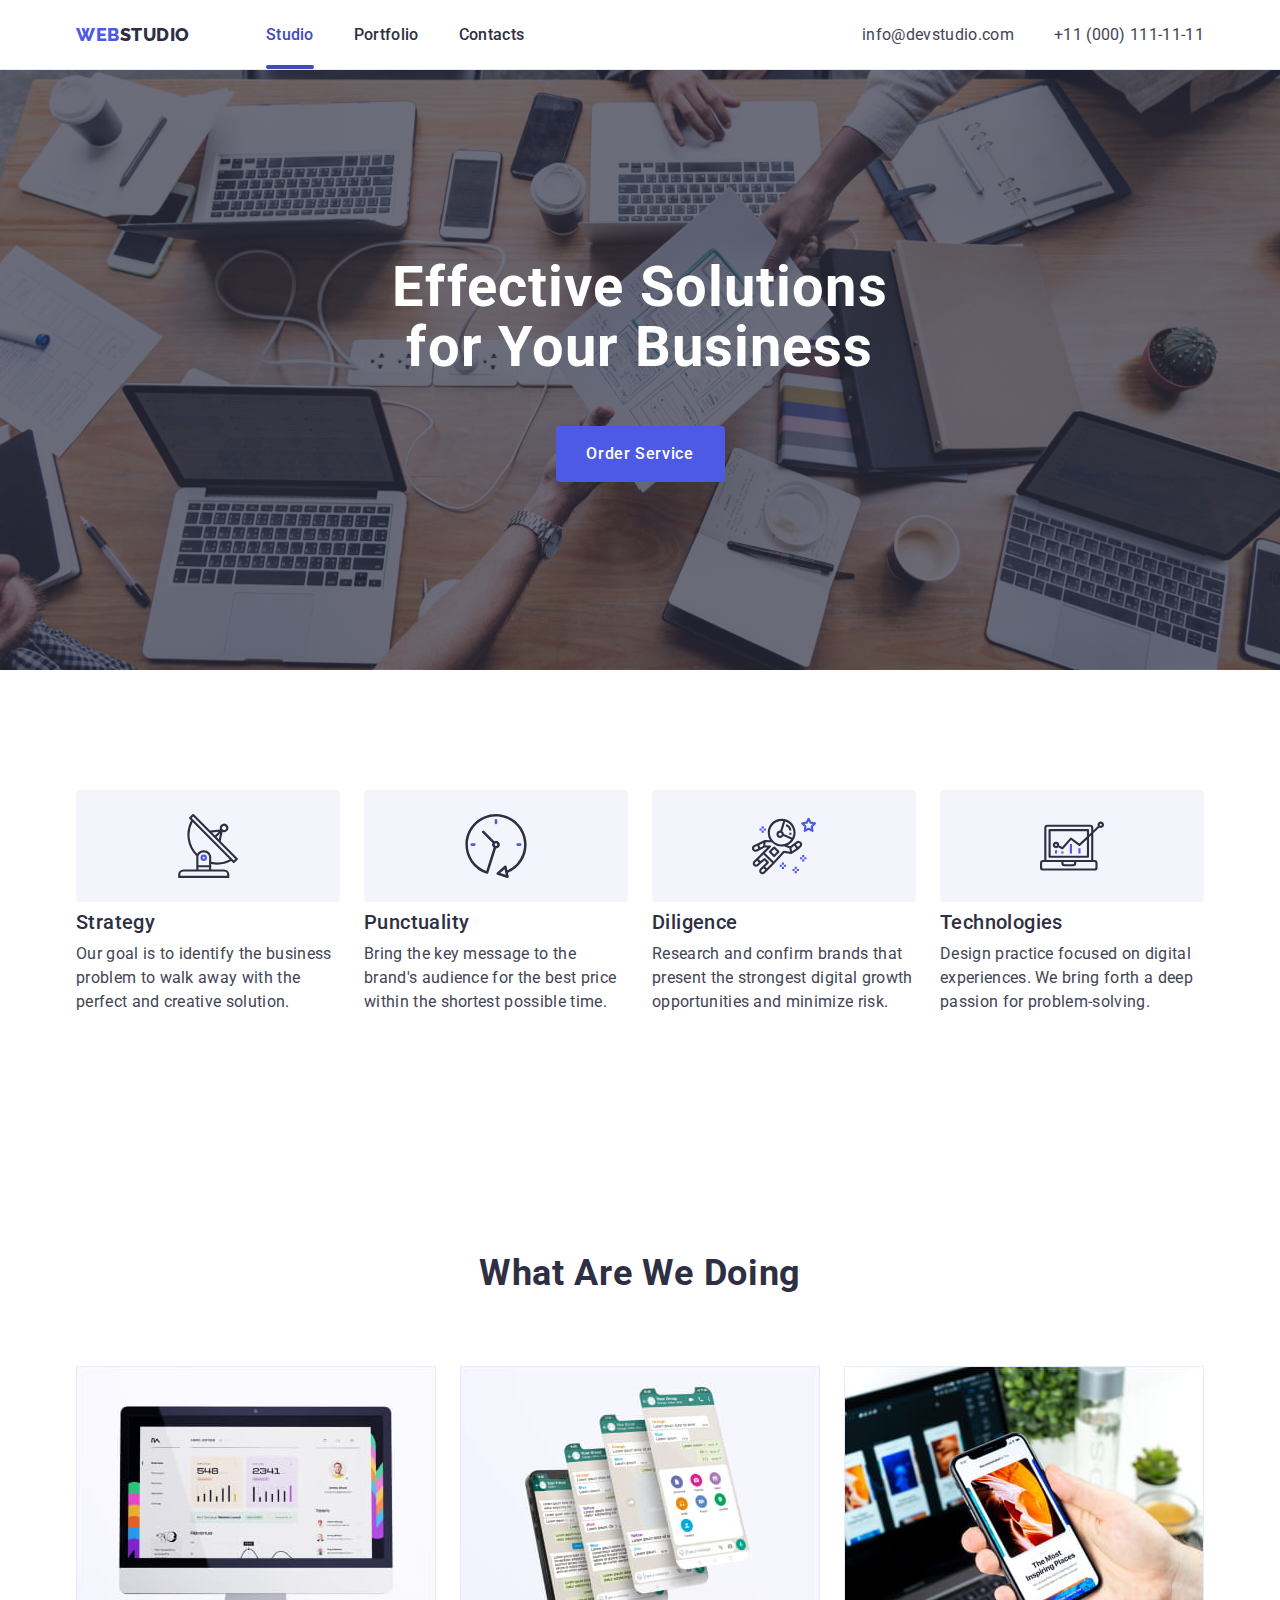
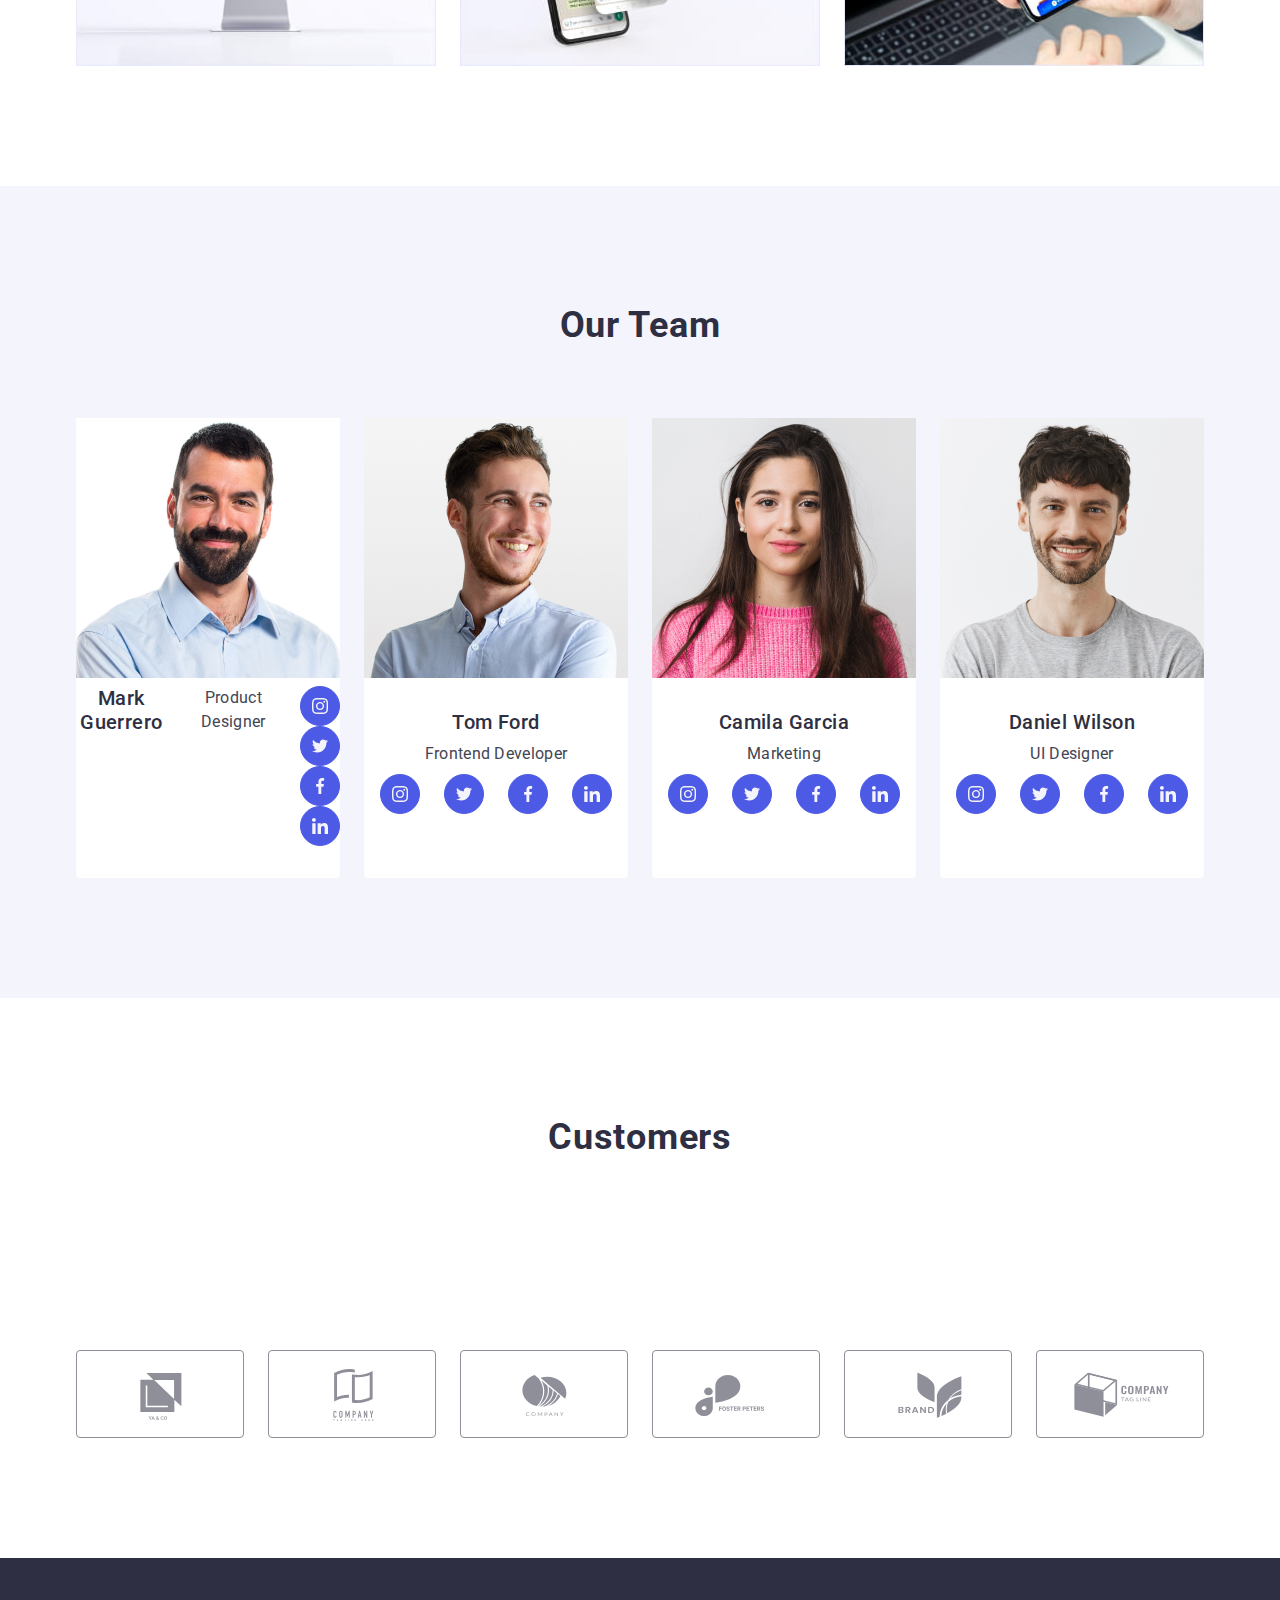
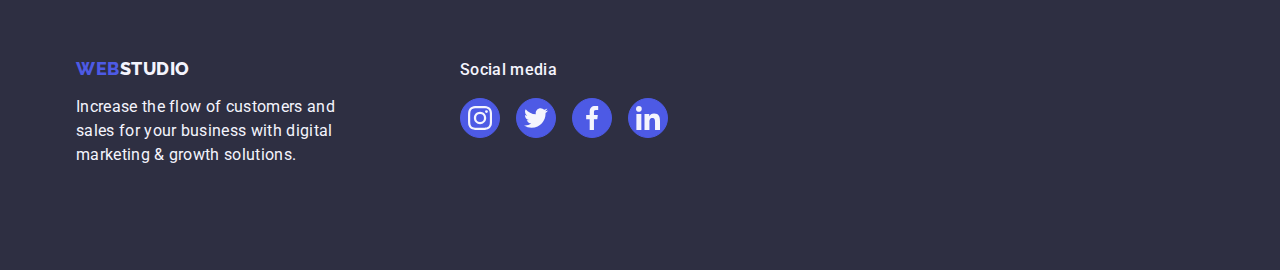
==== commit bca571cf: "Update index.html" ====
--- a/index.html
+++ b/index.html
@@ -159,47 +159,55 @@
                 alt="Product Designer"
                 width="264"
               />
-              <div class="team-content">
+              <div class="ourteam-container">
                 <h3 class="team-title">Mark Guerrero</h3>
                 <p class="team-list">Product Designer</p>
-              </div>
-              <div class="ourteam-container">
-                <a
-                  class="ourteam-link"
-                  href="https://www.instagram.com"
-                  aria-label="instagram"
-                >
-                  <svg class="ourteam-icon" width="16" height="16">
-                    <use href="./images/icons.svg#icon-instagram"></use>
-                  </svg>
-                </a>
-                <a
-                  class="ourteam-link"
-                  href="https://www.twitter.com"
-                  aria-label="twitter"
-                >
-                  <svg class="ourteam-icon" width="16" height="16">
-                    <use href="./images/icons.svg#icon-twitter"></use>
-                  </svg>
-                </a>
-                <a
-                  class="ourteam-link"
-                  href="https://www.facebook.com"
-                  aria-label="facebook"
-                >
-                  <svg class="ourteam-icon" width="16" height="16">
-                    <use href="./images/icons.svg#icon-facebook"></use>
-                  </svg>
-                </a>
-                <a
-                  class="ourteam-link"
-                  href="https://www.linkedin.com"
-                  aria-label="linkedin"
-                >
-                  <svg class="ourteam-icon" width="16" height="16">
-                    <use href="./images/icons.svg#icon-linkedin"></use>
-                  </svg>
-                </a>
+                <ul>
+                  <li>
+                    <a
+                      class="ourteam-link"
+                      href="https://www.instagram.com"
+                      aria-label="instagram"
+                    >
+                      <svg class="ourteam-icon" width="16" height="16">
+                        <use href="./images/icons.svg#icon-instagram"></use>
+                      </svg>
+                    </a>
+                  </li>
+                  <li>
+                    <a
+                      class="ourteam-link"
+                      href="https://www.twitter.com"
+                      aria-label="twitter"
+                    >
+                      <svg class="ourteam-icon" width="16" height="16">
+                        <use href="./images/icons.svg#icon-twitter"></use>
+                      </svg>
+                    </a>
+                  </li>
+                  <li>
+                    <a
+                      class="ourteam-link"
+                      href="https://www.facebook.com"
+                      aria-label="facebook"
+                    >
+                      <svg class="ourteam-icon" width="16" height="16">
+                        <use href="./images/icons.svg#icon-facebook"></use>
+                      </svg>
+                    </a>
+                  </li>
+                  <li>
+                    <a
+                      class="ourteam-link"
+                      href="https://www.linkedin.com"
+                      aria-label="linkedin"
+                    >
+                      <svg class="ourteam-icon" width="16" height="16">
+                        <use href="./images/icons.svg#icon-linkedin"></use>
+                      </svg>
+                    </a>
+                  </li>
+                </ul>
               </div>
             </li>
             <li class="team-item">
--- a/css/styles.css
+++ b/css/styles.css
@@ -239,6 +239,7 @@
   height: 112px;
   background-color: #f4f4fd;
   margin-bottom: 8px;
+  border-radius: 4px;
 }
 
 .features-item {
@@ -523,6 +524,7 @@
   display: flex;
   justify-content: center;
   gap: 24px;
+  padding-top: 120px;
 }
 .clients-item {
 }
@@ -532,8 +534,9 @@
   align-items: center;
   width: 168px;
   height: 88px;
-  border: 1px solid var(--hero-background);
-  border-radius: 10px;
+  border: 1px solid #8e8f99;
+  border-radius: 4px;
+  color: #8e8f99;
 }
 .clients-title {
   font-weight: 700;
@@ -553,10 +556,12 @@
   border-color: #404bbf;
 }
 .clients-icon {
-  fill: rgba(142, 143, 153, 1);
+  fill: currentColor;
 }
 .clients-link:hover .clients-icon {
   fill: #404bbf;
+  color: #404bbf;
+  border-color: #404bbf;
 }
 /* Modal window */
 .backdrop {
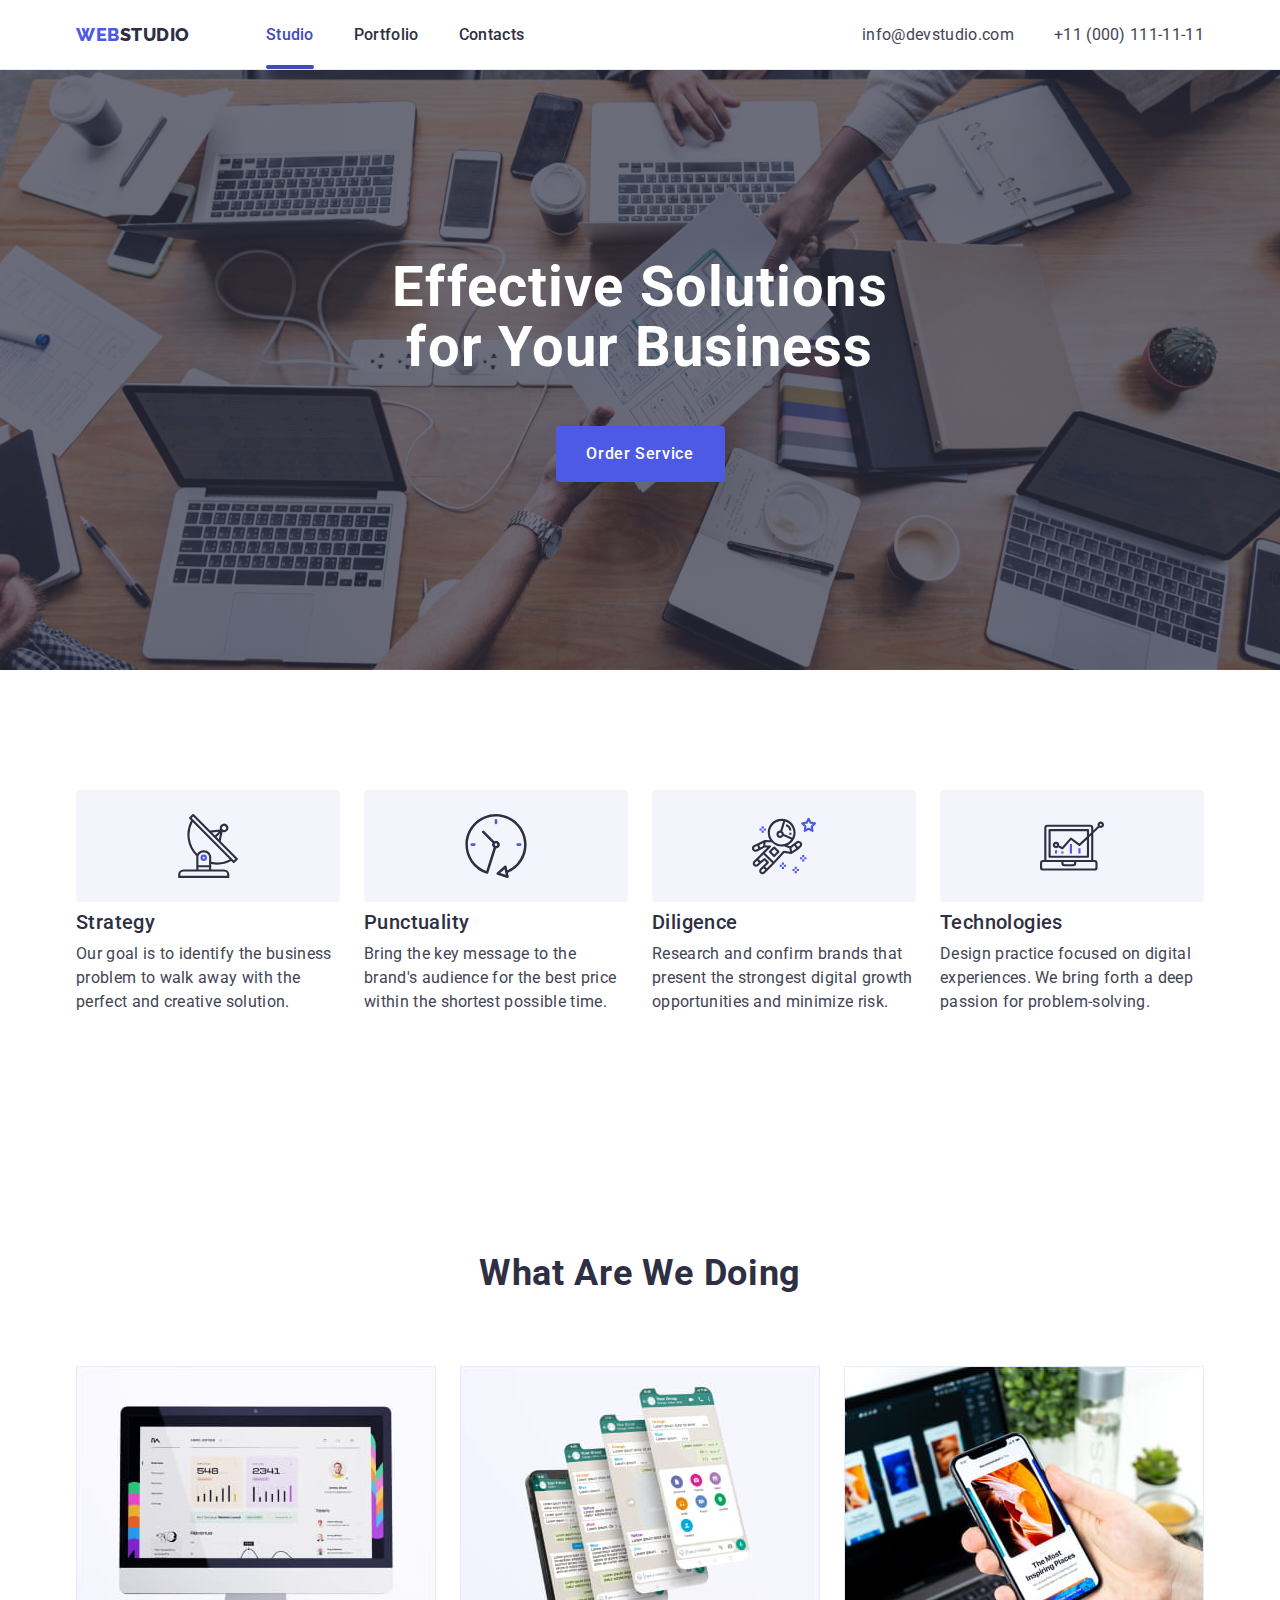
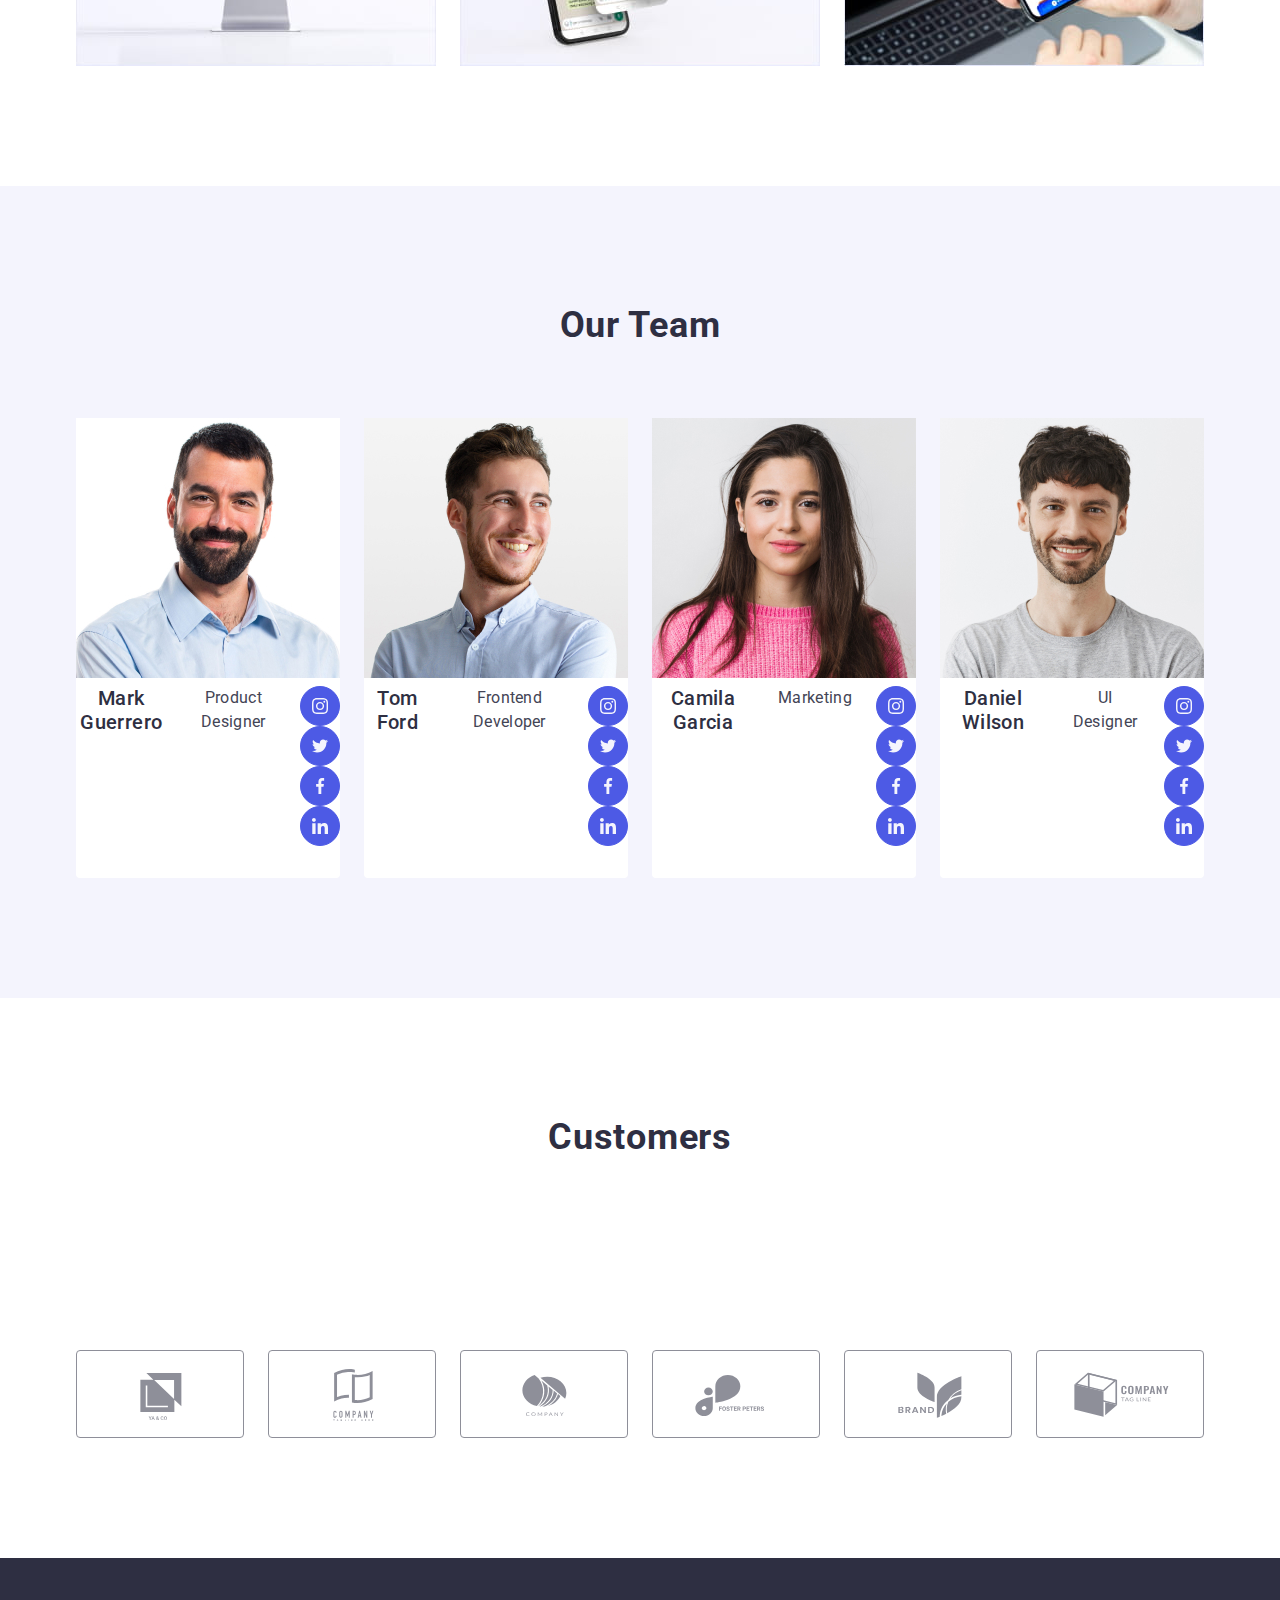
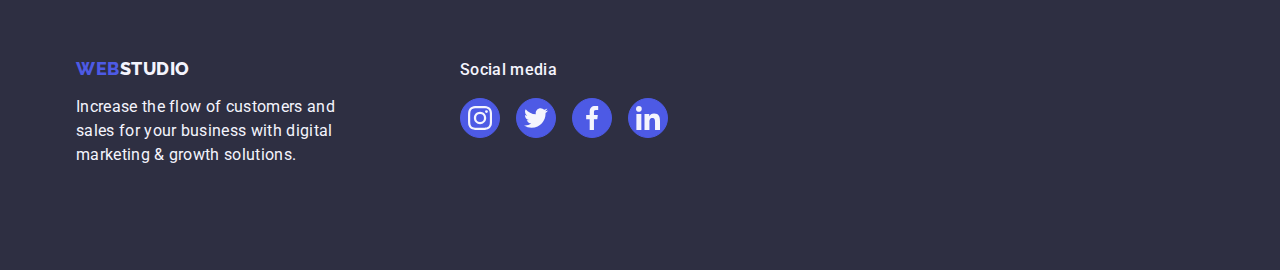
==== commit e57642de: "Update index.html" ====
--- a/index.html
+++ b/index.html
@@ -216,47 +216,55 @@
                 alt="Frontend Developer"
                 width="264"
               />
-              <div class="team-content">
+              <div class="ourteam-container">
                 <h3 class="team-title">Tom Ford</h3>
                 <p class="team-list">Frontend Developer</p>
-              </div>
-              <div class="ourteam-container">
-                <a
-                  class="ourteam-link"
-                  href="https://www.instagram.com"
-                  aria-label="instagram"
-                >
-                  <svg class="ourteam-icon" width="16" height="16">
-                    <use href="./images/icons.svg#icon-instagram"></use>
-                  </svg>
-                </a>
-                <a
-                  class="ourteam-link"
-                  href="https://www.twitter.com"
-                  aria-label="twitter"
-                >
-                  <svg class="ourteam-icon" width="16" height="16">
-                    <use href="./images/icons.svg#icon-twitter"></use>
-                  </svg>
-                </a>
-                <a
-                  class="ourteam-link"
-                  href="https://www.facebook.com"
-                  aria-label="facebook"
-                >
-                  <svg class="ourteam-icon" width="16" height="16">
-                    <use href="./images/icons.svg#icon-facebook"></use>
-                  </svg>
-                </a>
-                <a
-                  class="ourteam-link"
-                  href="https://www.linkedin.com"
-                  aria-label="linkedin"
-                >
-                  <svg class="ourteam-icon" width="16" height="16">
-                    <use href="./images/icons.svg#icon-linkedin"></use>
-                  </svg>
-                </a>
+                <ul>
+                  <li>
+                    <a
+                      class="ourteam-link"
+                      href="https://www.instagram.com"
+                      aria-label="instagram"
+                    >
+                      <svg class="ourteam-icon" width="16" height="16">
+                        <use href="./images/icons.svg#icon-instagram"></use>
+                      </svg>
+                    </a>
+                  </li>
+                  <li>
+                    <a
+                      class="ourteam-link"
+                      href="https://www.twitter.com"
+                      aria-label="twitter"
+                    >
+                      <svg class="ourteam-icon" width="16" height="16">
+                        <use href="./images/icons.svg#icon-twitter"></use>
+                      </svg>
+                    </a>
+                  </li>
+                  <li>
+                    <a
+                      class="ourteam-link"
+                      href="https://www.facebook.com"
+                      aria-label="facebook"
+                    >
+                      <svg class="ourteam-icon" width="16" height="16">
+                        <use href="./images/icons.svg#icon-facebook"></use>
+                      </svg>
+                    </a>
+                  </li>
+                  <li>
+                    <a
+                      class="ourteam-link"
+                      href="https://www.linkedin.com"
+                      aria-label="linkedin"
+                    >
+                      <svg class="ourteam-icon" width="16" height="16">
+                        <use href="./images/icons.svg#icon-linkedin"></use>
+                      </svg>
+                    </a>
+                  </li>
+                </ul>
               </div>
             </li>
             <li class="team-item">
@@ -265,47 +273,55 @@
                 alt="Marketing"
                 width="264"
               />
-              <div class="team-content">
+              <div class="ourteam-container">
                 <h3 class="team-title">Camila Garcia</h3>
                 <p class="team-list">Marketing</p>
-              </div>
-              <div class="ourteam-container">
-                <a
-                  class="ourteam-link"
-                  href="https://www.instagram.com"
-                  aria-label="instagram"
-                >
-                  <svg class="ourteam-icon" width="16" height="16">
-                    <use href="./images/icons.svg#icon-instagram"></use>
-                  </svg>
-                </a>
-                <a
-                  class="ourteam-link"
-                  href="https://www.twitter.com"
-                  aria-label="twitter"
-                >
-                  <svg class="ourteam-icon" width="16" height="16">
-                    <use href="./images/icons.svg#icon-twitter"></use>
-                  </svg>
-                </a>
-                <a
-                  class="ourteam-link"
-                  href="https://www.facebook.com"
-                  aria-label="facebook"
-                >
-                  <svg class="ourteam-icon" width="16" height="16">
-                    <use href="./images/icons.svg#icon-facebook"></use>
-                  </svg>
-                </a>
-                <a
-                  class="ourteam-link"
-                  href="https://www.linkedin.com"
-                  aria-label="linkedin"
-                >
-                  <svg class="ourteam-icon" width="16" height="16">
-                    <use href="./images/icons.svg#icon-linkedin"></use>
-                  </svg>
-                </a>
+                <ul>
+                  <li>
+                    <a
+                      class="ourteam-link"
+                      href="https://www.instagram.com"
+                      aria-label="instagram"
+                    >
+                      <svg class="ourteam-icon" width="16" height="16">
+                        <use href="./images/icons.svg#icon-instagram"></use>
+                      </svg>
+                    </a>
+                  </li>
+                  <li>
+                    <a
+                      class="ourteam-link"
+                      href="https://www.twitter.com"
+                      aria-label="twitter"
+                    >
+                      <svg class="ourteam-icon" width="16" height="16">
+                        <use href="./images/icons.svg#icon-twitter"></use>
+                      </svg>
+                    </a>
+                  </li>
+                  <li>
+                    <a
+                      class="ourteam-link"
+                      href="https://www.facebook.com"
+                      aria-label="facebook"
+                    >
+                      <svg class="ourteam-icon" width="16" height="16">
+                        <use href="./images/icons.svg#icon-facebook"></use>
+                      </svg>
+                    </a>
+                  </li>
+                  <li>
+                    <a
+                      class="ourteam-link"
+                      href="https://www.linkedin.com"
+                      aria-label="linkedin"
+                    >
+                      <svg class="ourteam-icon" width="16" height="16">
+                        <use href="./images/icons.svg#icon-linkedin"></use>
+                      </svg>
+                    </a>
+                  </li>
+                </ul>
               </div>
             </li>
             <li class="team-item">
@@ -314,47 +330,55 @@
                 alt="Marketing"
                 width="264"
               />
-              <div class="team-content">
+              <div class="ourteam-container">
                 <h3 class="team-title">Daniel Wilson</h3>
                 <p class="team-list">UI Designer</p>
-              </div>
-              <div class="ourteam-container">
-                <a
-                  class="ourteam-link"
-                  href="https://www.instagram.com"
-                  aria-label="instagram"
-                >
-                  <svg class="ourteam-icon" width="16" height="16">
-                    <use href="./images/icons.svg#icon-instagram"></use>
-                  </svg>
-                </a>
-                <a
-                  class="ourteam-link"
-                  href="https://www.twitter.com"
-                  aria-label="twitter"
-                >
-                  <svg class="ourteam-icon" width="16" height="16">
-                    <use href="./images/icons.svg#icon-twitter"></use>
-                  </svg>
-                </a>
-                <a
-                  class="ourteam-link"
-                  href="https://www.facebook.com"
-                  aria-label="facebook"
-                >
-                  <svg class="ourteam-icon" width="16" height="16">
-                    <use href="./images/icons.svg#icon-facebook"></use>
-                  </svg>
-                </a>
-                <a
-                  class="ourteam-link"
-                  href="https://www.linkedin.com"
-                  aria-label="linkedin"
-                >
-                  <svg class="ourteam-icon" width="16" height="16">
-                    <use href="./images/icons.svg#icon-linkedin"></use>
-                  </svg>
-                </a>
+                <ul>
+                  <li>
+                    <a
+                      class="ourteam-link"
+                      href="https://www.instagram.com"
+                      aria-label="instagram"
+                    >
+                      <svg class="ourteam-icon" width="16" height="16">
+                        <use href="./images/icons.svg#icon-instagram"></use>
+                      </svg>
+                    </a>
+                  </li>
+                  <li>
+                    <a
+                      class="ourteam-link"
+                      href="https://www.twitter.com"
+                      aria-label="twitter"
+                    >
+                      <svg class="ourteam-icon" width="16" height="16">
+                        <use href="./images/icons.svg#icon-twitter"></use>
+                      </svg>
+                    </a>
+                  </li>
+                  <li>
+                    <a
+                      class="ourteam-link"
+                      href="https://www.facebook.com"
+                      aria-label="facebook"
+                    >
+                      <svg class="ourteam-icon" width="16" height="16">
+                        <use href="./images/icons.svg#icon-facebook"></use>
+                      </svg>
+                    </a>
+                  </li>
+                  <li>
+                    <a
+                      class="ourteam-link"
+                      href="https://www.linkedin.com"
+                      aria-label="linkedin"
+                    >
+                      <svg class="ourteam-icon" width="16" height="16">
+                        <use href="./images/icons.svg#icon-linkedin"></use>
+                      </svg>
+                    </a>
+                  </li>
+                </ul>
               </div>
             </li>
           </ul>
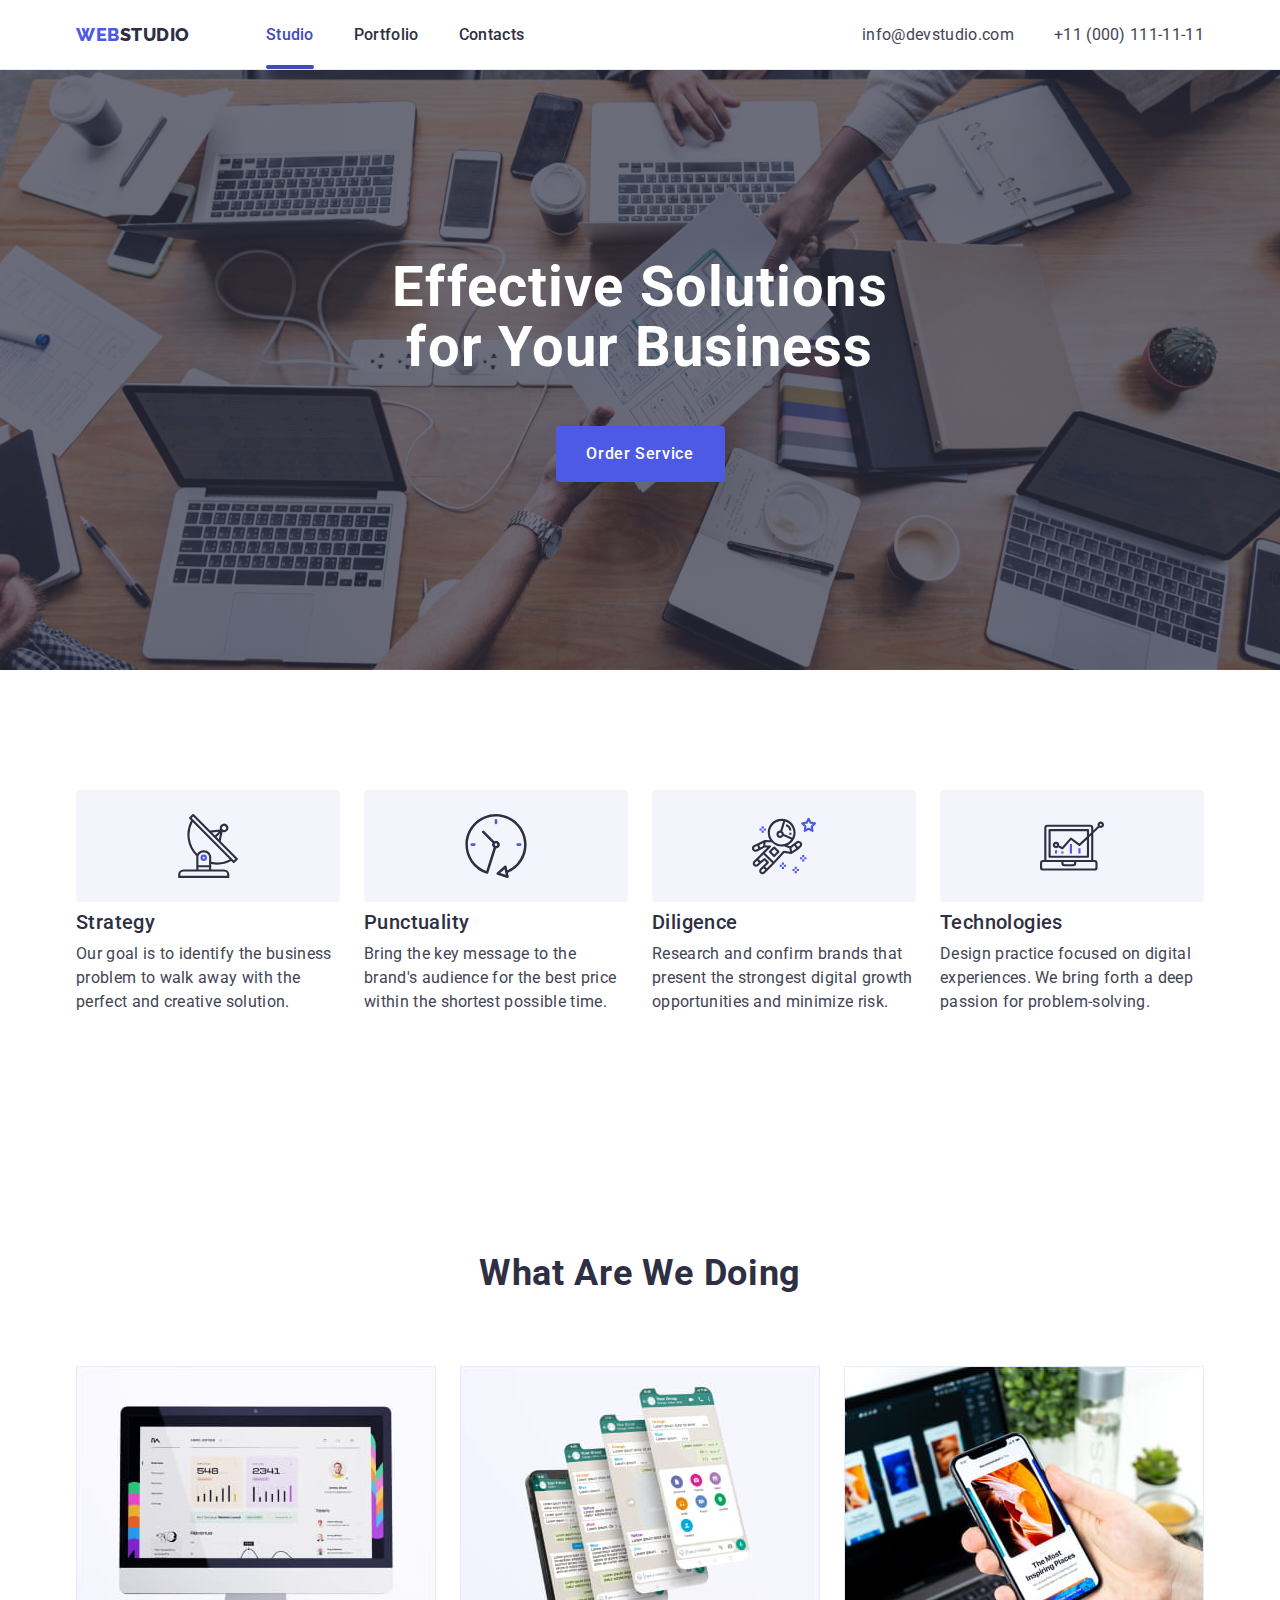
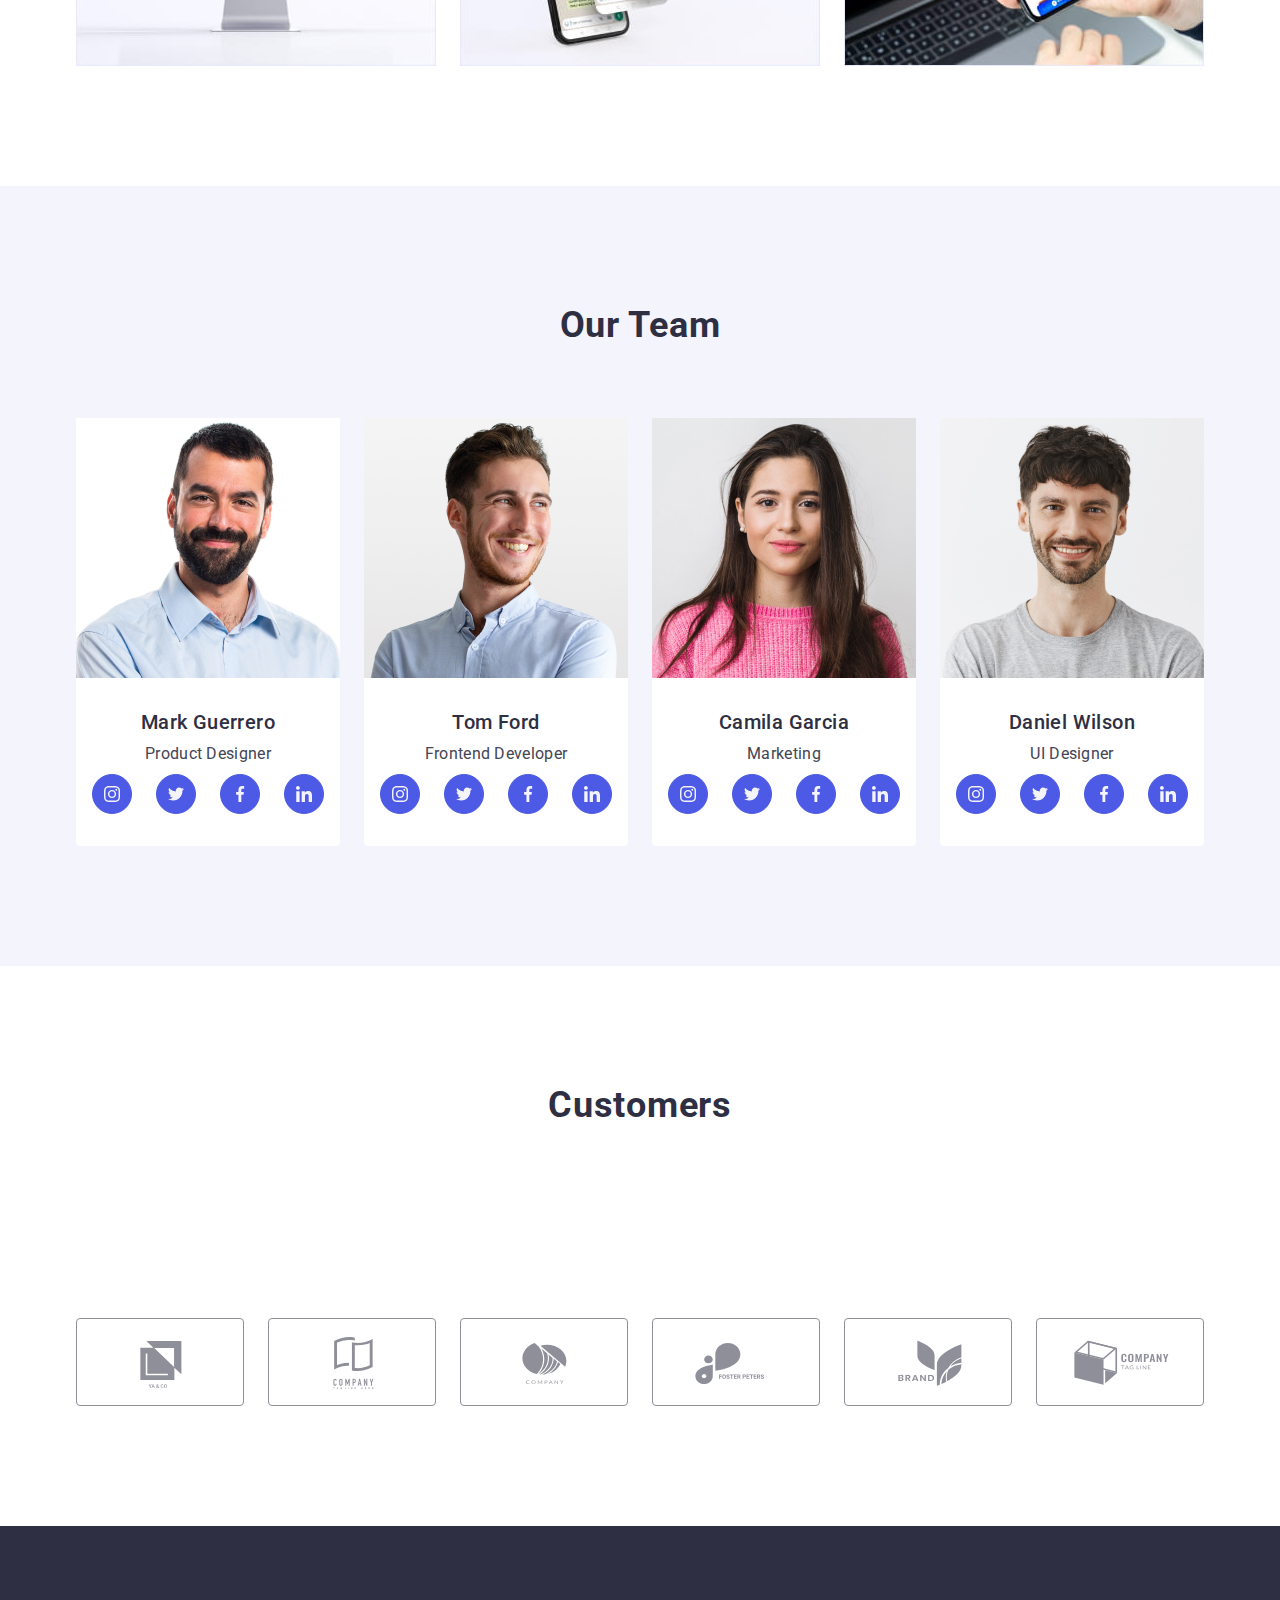
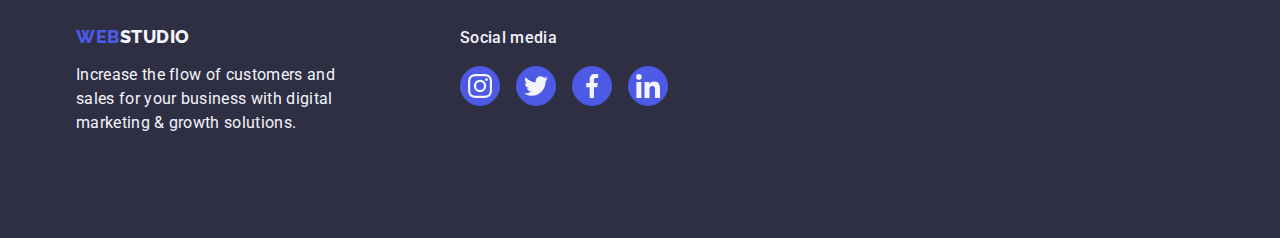
==== commit b10651a3: "Summary" ====
--- a/index.html
+++ b/index.html
@@ -162,8 +162,8 @@
               <div class="ourteam-container">
                 <h3 class="team-title">Mark Guerrero</h3>
                 <p class="team-list">Product Designer</p>
-                <ul>
-                  <li>
+                <ul class="ourteam-list">
+                  <li class="ourteam-item">
                     <a
                       class="ourteam-link"
                       href="https://www.instagram.com"
@@ -174,7 +174,7 @@
                       </svg>
                     </a>
                   </li>
-                  <li>
+                  <li class="ourteam-item">
                     <a
                       class="ourteam-link"
                       href="https://www.twitter.com"
@@ -185,7 +185,7 @@
                       </svg>
                     </a>
                   </li>
-                  <li>
+                  <li class="ourteam-item">
                     <a
                       class="ourteam-link"
                       href="https://www.facebook.com"
@@ -196,7 +196,7 @@
                       </svg>
                     </a>
                   </li>
-                  <li>
+                  <li class="ourteam-item">
                     <a
                       class="ourteam-link"
                       href="https://www.linkedin.com"
@@ -219,8 +219,8 @@
               <div class="ourteam-container">
                 <h3 class="team-title">Tom Ford</h3>
                 <p class="team-list">Frontend Developer</p>
-                <ul>
-                  <li>
+                <ul class="ourteam-list">
+                  <li class="ourteam-item">
                     <a
                       class="ourteam-link"
                       href="https://www.instagram.com"
@@ -231,7 +231,7 @@
                       </svg>
                     </a>
                   </li>
-                  <li>
+                  <li class="ourteam-item">
                     <a
                       class="ourteam-link"
                       href="https://www.twitter.com"
@@ -242,7 +242,7 @@
                       </svg>
                     </a>
                   </li>
-                  <li>
+                  <li class="ourteam-item">
                     <a
                       class="ourteam-link"
                       href="https://www.facebook.com"
@@ -253,7 +253,7 @@
                       </svg>
                     </a>
                   </li>
-                  <li>
+                  <li class="ourteam-item">
                     <a
                       class="ourteam-link"
                       href="https://www.linkedin.com"
@@ -276,8 +276,8 @@
               <div class="ourteam-container">
                 <h3 class="team-title">Camila Garcia</h3>
                 <p class="team-list">Marketing</p>
-                <ul>
-                  <li>
+                <ul class="ourteam-list">
+                  <li class="ourteam-item">
                     <a
                       class="ourteam-link"
                       href="https://www.instagram.com"
@@ -288,7 +288,7 @@
                       </svg>
                     </a>
                   </li>
-                  <li>
+                  <li class="ourteam-item">
                     <a
                       class="ourteam-link"
                       href="https://www.twitter.com"
@@ -299,7 +299,7 @@
                       </svg>
                     </a>
                   </li>
-                  <li>
+                  <li class="ourteam-item">
                     <a
                       class="ourteam-link"
                       href="https://www.facebook.com"
@@ -310,7 +310,7 @@
                       </svg>
                     </a>
                   </li>
-                  <li>
+                  <li class="ourteam-item">
                     <a
                       class="ourteam-link"
                       href="https://www.linkedin.com"
@@ -333,8 +333,8 @@
               <div class="ourteam-container">
                 <h3 class="team-title">Daniel Wilson</h3>
                 <p class="team-list">UI Designer</p>
-                <ul>
-                  <li>
+                <ul class="ourteam-list">
+                  <li class="ourteam-item">
                     <a
                       class="ourteam-link"
                       href="https://www.instagram.com"
@@ -345,7 +345,7 @@
                       </svg>
                     </a>
                   </li>
-                  <li>
+                  <li class="ourteam-item">
                     <a
                       class="ourteam-link"
                       href="https://www.twitter.com"
@@ -356,7 +356,7 @@
                       </svg>
                     </a>
                   </li>
-                  <li>
+                  <li class="ourteam-item">
                     <a
                       class="ourteam-link"
                       href="https://www.facebook.com"
@@ -367,7 +367,7 @@
                       </svg>
                     </a>
                   </li>
-                  <li>
+                  <li class="ourteam-item">
                     <a
                       class="ourteam-link"
                       href="https://www.linkedin.com"
--- a/css/styles.css
+++ b/css/styles.css
@@ -284,6 +284,7 @@
   background: #f4f4fd;
 }
 .team-title {
+  margin-top: 32px;
   margin-bottom: 8px;
   text-align: center;
   font-weight: 500;
@@ -304,6 +305,7 @@
   color: #2e2f42;
 }
 .team-list {
+  margin-bottom: 8px;
   text-align: center;
   font-weight: 400;
   font-size: 16px;
@@ -320,14 +322,14 @@
 .team-content {
   padding: 32px 16px 0 16px;
 }
-.ourteam-container {
+/* .ourteam-container {
   margin: 0 auto;
   display: flex;
   justify-content: center;
   gap: 24px;
   margin-top: 8px;
   margin-bottom: 32px;
-}
+} */
 .ourteam-link {
   display: flex;
   justify-content: center;
@@ -337,6 +339,17 @@
   border: 1px solid var(--logo-color);
   border-radius: 50px;
   background-color: #4d5ae5;
+}
+
+.ourteam-list {
+  display: flex;
+  justify-content: center;
+  gap: 24px;
+}
+.ourteam-item {
+  display: flex;
+  justify-content: center;
+  padding-bottom: 32px;
 }
 /* Footer styles */
 .footer-container {
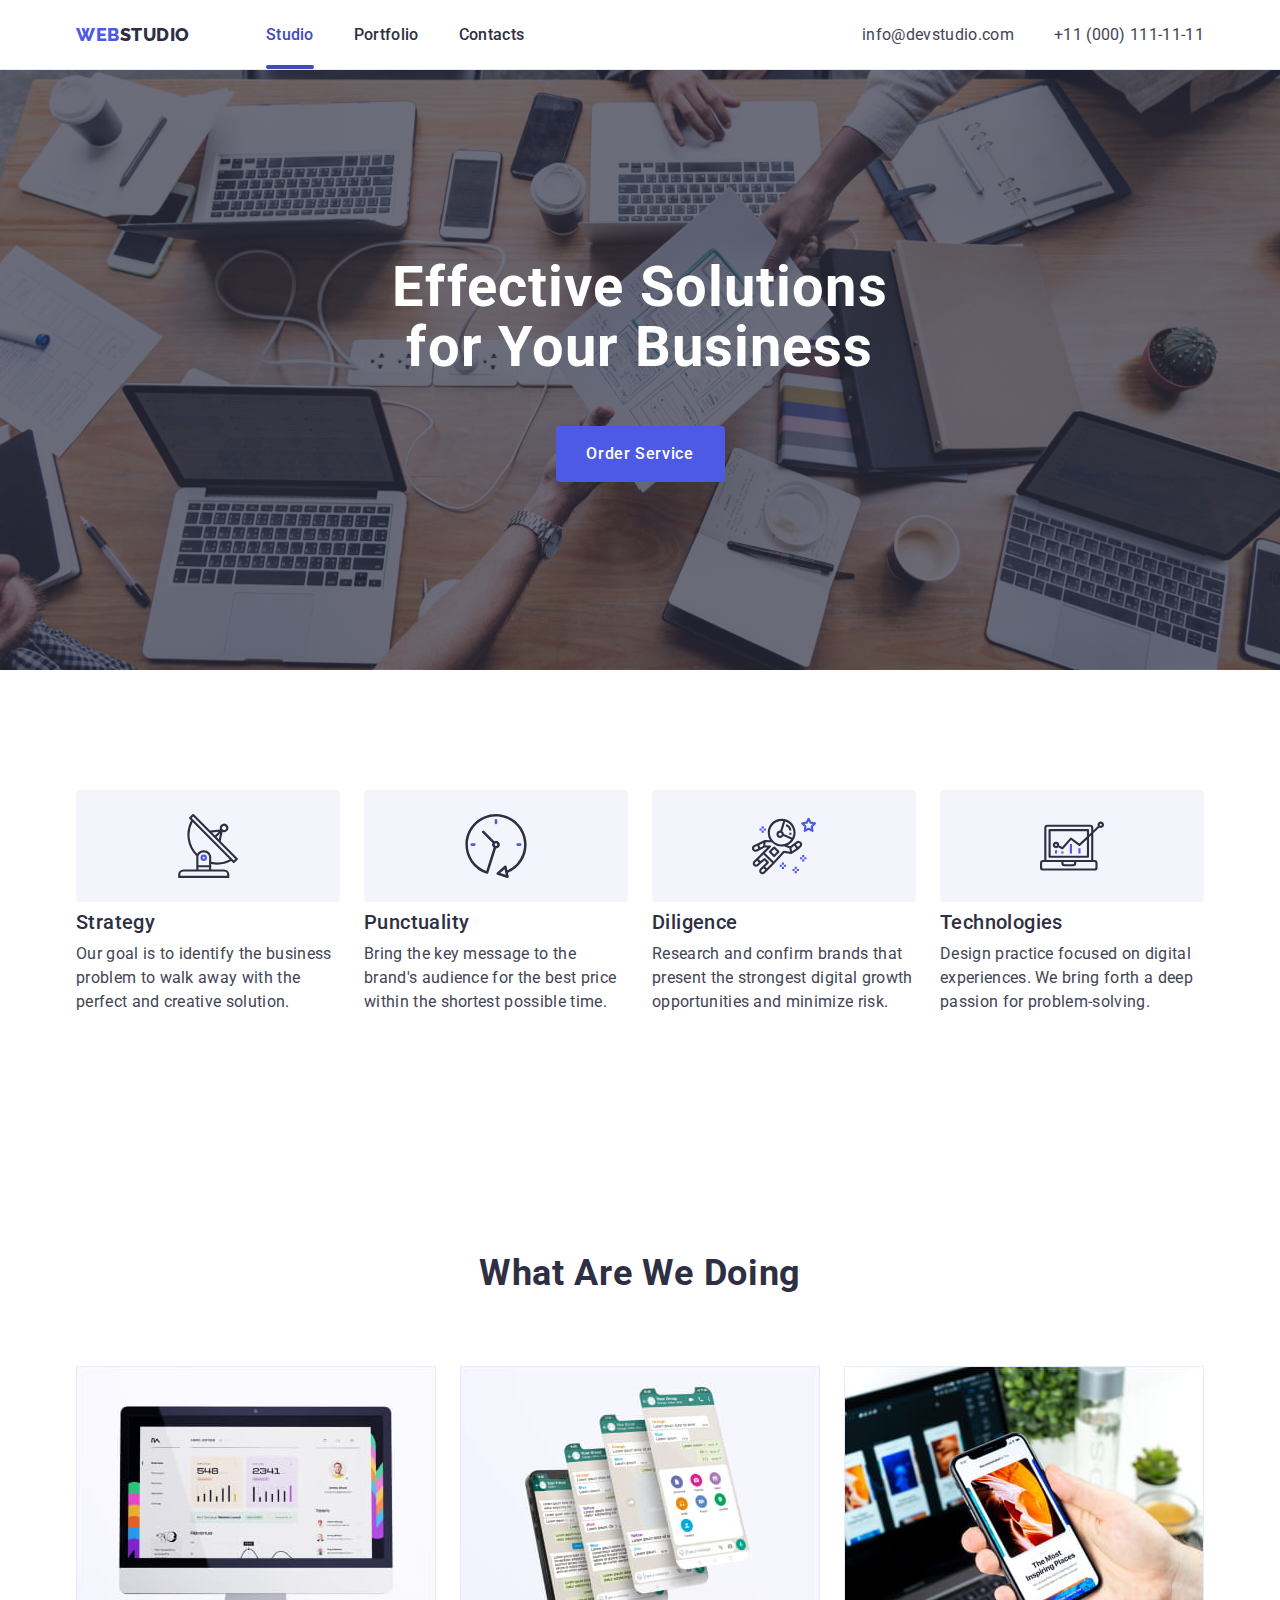
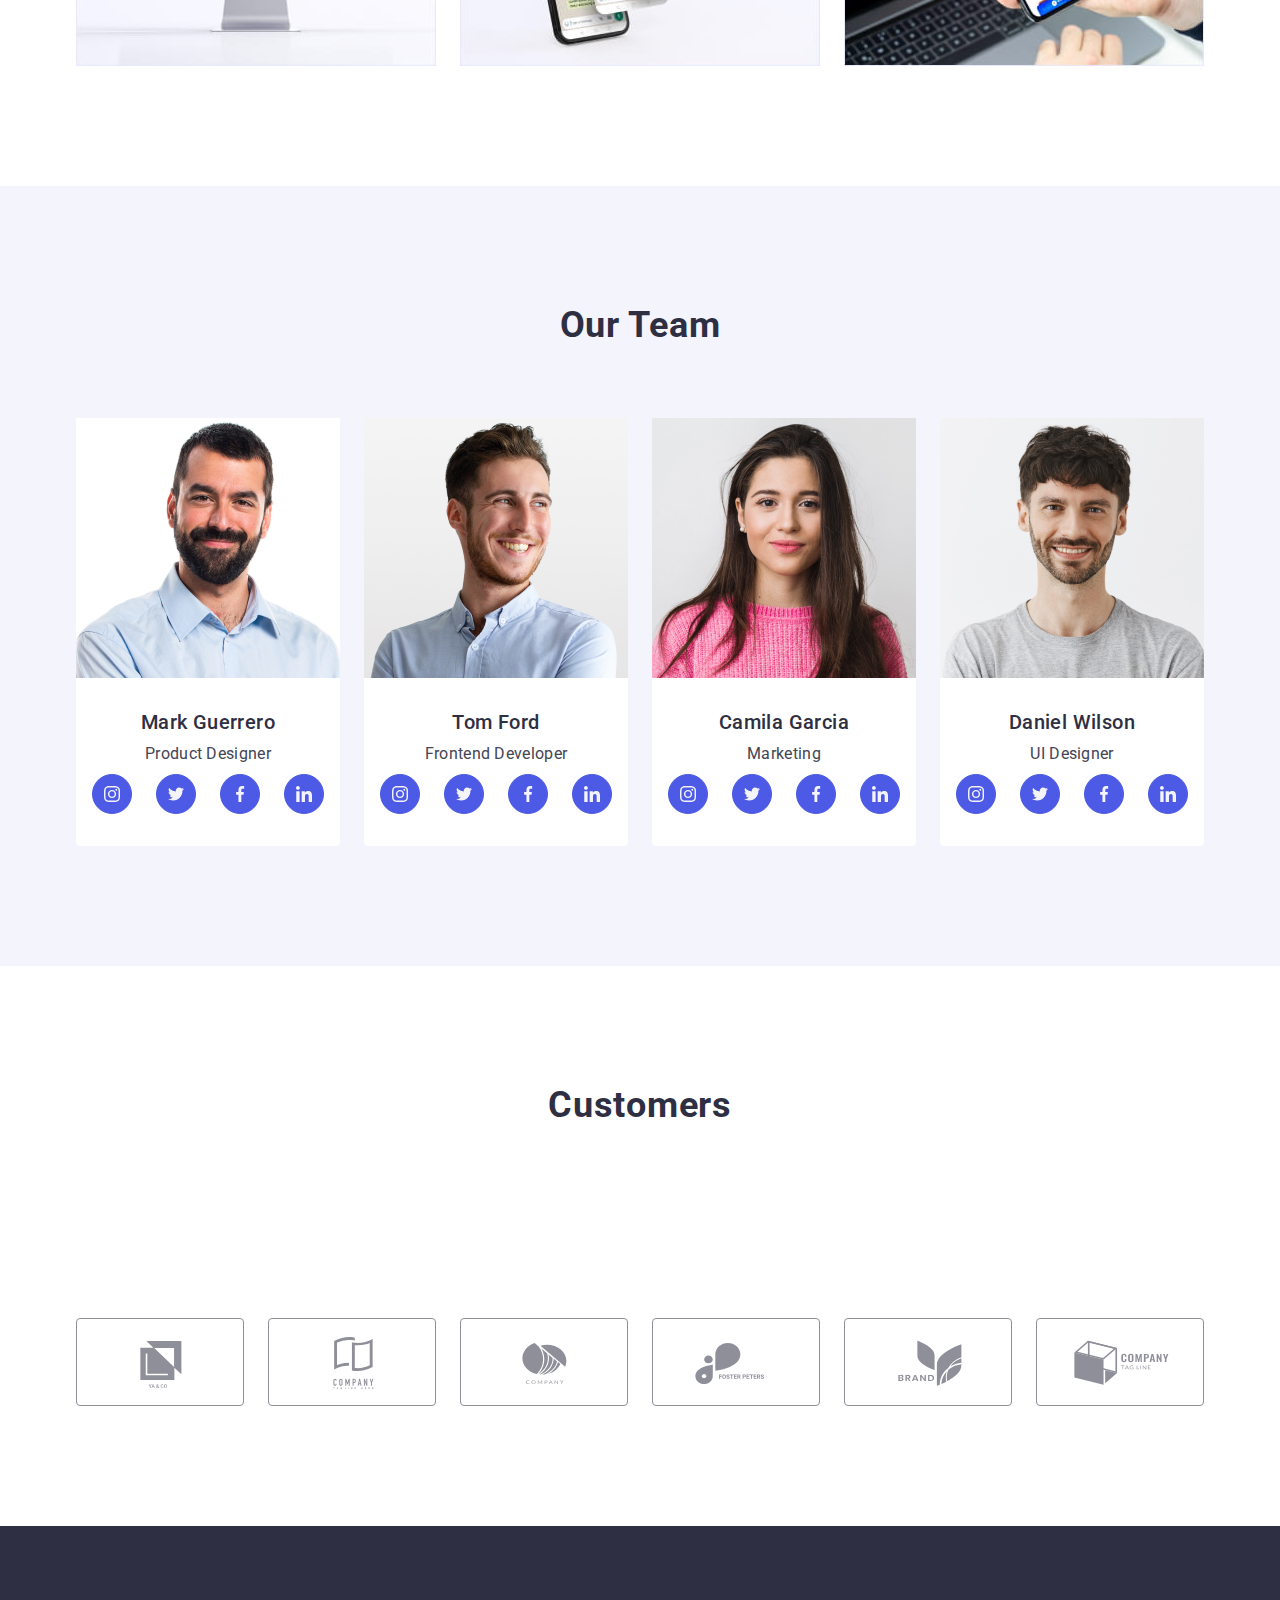
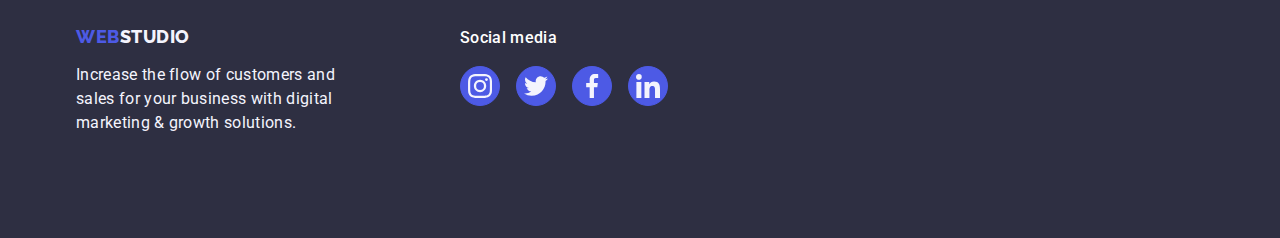
==== commit 64ae0d33: "Finish" ====
--- a/index.html
+++ b/index.html
@@ -461,7 +461,7 @@
                 </svg>
               </a>
             </li>
-            <li>
+            <li class="media-list-item">
               <a
                 class="media-link"
                 href="https://www.twitter.com"
@@ -472,7 +472,7 @@
                 </svg>
               </a>
             </li>
-            <li>
+            <li class="media-list-item">
               <a
                 class="media-link"
                 href="https://www.facebook.com"
@@ -483,7 +483,7 @@
                 </svg>
               </a>
             </li>
-            <li>
+            <li class="media-list-item">
               <a
                 class="media-link"
                 href="https://www.linkedin.com"
--- a/css/styles.css
+++ b/css/styles.css
@@ -185,6 +185,7 @@
   color: #ffffff;
 }
 .hero-btn {
+  padding: 0;
   border: none;
   border-radius: 4px;
   min-width: 169px;
@@ -201,6 +202,7 @@
 .hero-btn:hover,
 .hero-btn:focus {
   background-color: #404bbf;
+  border: none;
 }
 /* Description styles  */
 .visually-hidden {
@@ -350,10 +352,15 @@
   display: flex;
   justify-content: center;
   padding-bottom: 32px;
+  transition: background-color 250ms cubic-bezier(0.4, 0, 0.2, 1);
+}
+.ourteam-icon {
+  fill: #f4f4fd;
 }
 /* Footer styles */
 .footer-container {
   display: flex;
+  align-items: baseline;
 }
 .container-footer {
   display: flex;
@@ -387,10 +394,12 @@
   line-height: 1.5;
   letter-spacing: 0.02em;
   color: #f4f4fd;
+  margin-bottom: 16px;
 }
 .media-container {
   display: flex;
   flex-direction: column;
+  margin-right: 120px;
 }
 .media-link {
   display: flex;
@@ -399,8 +408,12 @@
   width: 40px;
   height: 40px;
   border: 1px solid var(--logo-color);
-  border-radius: 50px;
+  border-radius: 50%;
   background-color: #4d5ae5;
+}
+.media-link:hover,
+.media-link:focus {
+  background-color: #31d0aa;
 }
 .media-title {
   margin-left: 120px;
@@ -408,13 +421,16 @@
   font-size: 16px;
   line-height: 1.5;
   letter-spacing: 0.02em;
-  color: #f4f4fd;
+  color: var(--page-color);
 }
 .media-list {
   display: flex;
   gap: 16px;
   padding-top: 16px;
   padding-left: 120px;
+}
+.media-icon {
+  fill: var(--logo-background-light);
 }
 .media-list-item {
 }
@@ -473,8 +489,6 @@
 .portfolio-list-item {
   width: calc((100% - 48px) / 3);
   margin: 0;
-  position: relative;
-  overflow: hidden;
 }
 .portfolio-link {
 }
@@ -497,17 +511,17 @@
 }
 /* Overlay text */
 .portfolio-overlay {
-}
-.portfolio-list-item:hover .overlay {
-  transform: translateY(0);
-}
+  position: relative;
+  overflow: hidden;
+}
+
 .portfolio-content {
 }
 .portfolio-title {
 }
 .portfolio-item {
 }
-.overlay {
+.overlay-label {
   position: absolute;
   transform: translateY(100%);
   transition: transform 250ms ease-in-out;
@@ -515,8 +529,6 @@
   left: 0;
   width: 100%;
   height: 100%;
-}
-.overlay-label {
   padding: 40px 32px 164px 32px;
   font-size: 16px;
   font-style: normal;
@@ -525,6 +537,9 @@
   letter-spacing: 0.32px;
   color: var(--cloud, #f4f4fd);
   background-color: #4d5ae5;
+}
+.portfolio-link:hover .overlay-label {
+  transform: translateY(0);
 }
 .overlay-label .active {
   background-color: #4d5ae5;
@@ -584,7 +599,8 @@
   width: 100%;
   height: 100%;
   background-color: rgba(46, 47, 66, 0.4);
-  transition: opacity 250ms ease-out, visibility 250ms ease-out;
+  transition: opacity 250ms cubic-bezier(0.4, 0, 0.2, 1),
+    visibility 250ms cubic-bezier(0.4, 0, 0.2, 1);
 }
 .backdrop.is-hidden {
   opacity: 0;
@@ -593,18 +609,21 @@
 }
 .modal {
   position: absolute;
-  top: 40%;
+  top: 50%;
   left: 50%;
   transform: translateX(-50%) translateY(-50%);
   width: 408px;
-  height: 584px;
+  min-height: 584px;
   background-color: rgba(252, 252, 252, 1);
   border-radius: 4px;
   background: var(--dairy, #fcfcfc);
   box-shadow: 0px 2px 1px 0px rgba(0, 0, 0, 0.2),
     0px 1px 3px 0px rgba(0, 0, 0, 0.12), 0px 1px 1px 0px rgba(0, 0, 0, 0.14);
+  transition: transform 250ms cubic-bezier(0.4, 0, 0.2, 1);
 }
 .modal-btn {
+  width: 24px;
+  height: 24px;
   position: absolute;
   top: 24px;
   right: 24px;
@@ -615,6 +634,17 @@
   align-items: center;
   justify-content: center;
   padding: 8px;
+  border-radius: 50%;
+  transition: background-color 250ms cubic-bezier(0.4, 0, 0.2, 1),
+    border 250ms cubic-bezier(0.4, 0, 0.2, 1);
+  padding: 0;
+}
+.modal-btn:hover,
+.modal-btn:focus {
+  background-color: #404bbf;
+  border: none;
+  fill: #ffffff;
 }
 .modal-icon {
-}
+  transition: fill 250ms cubic-bezier(0.4, 0, 0.2, 1);
+}
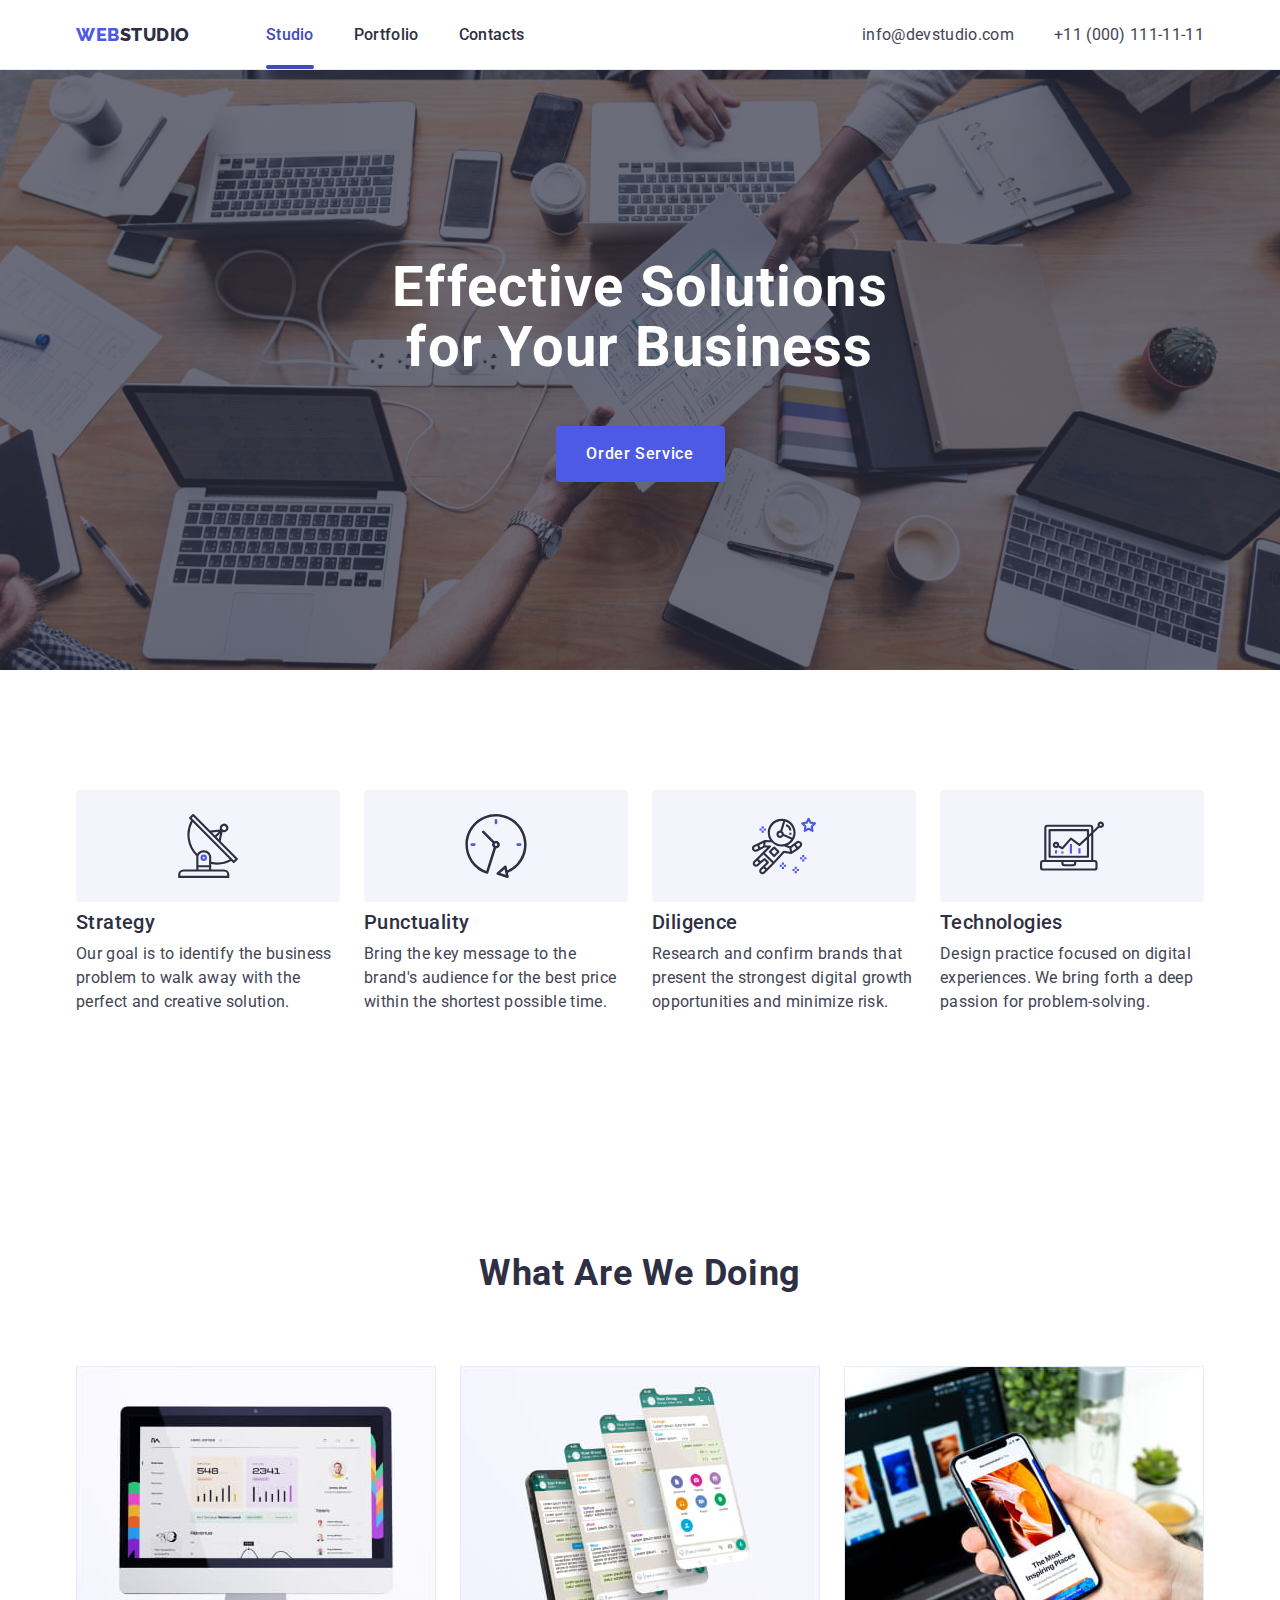
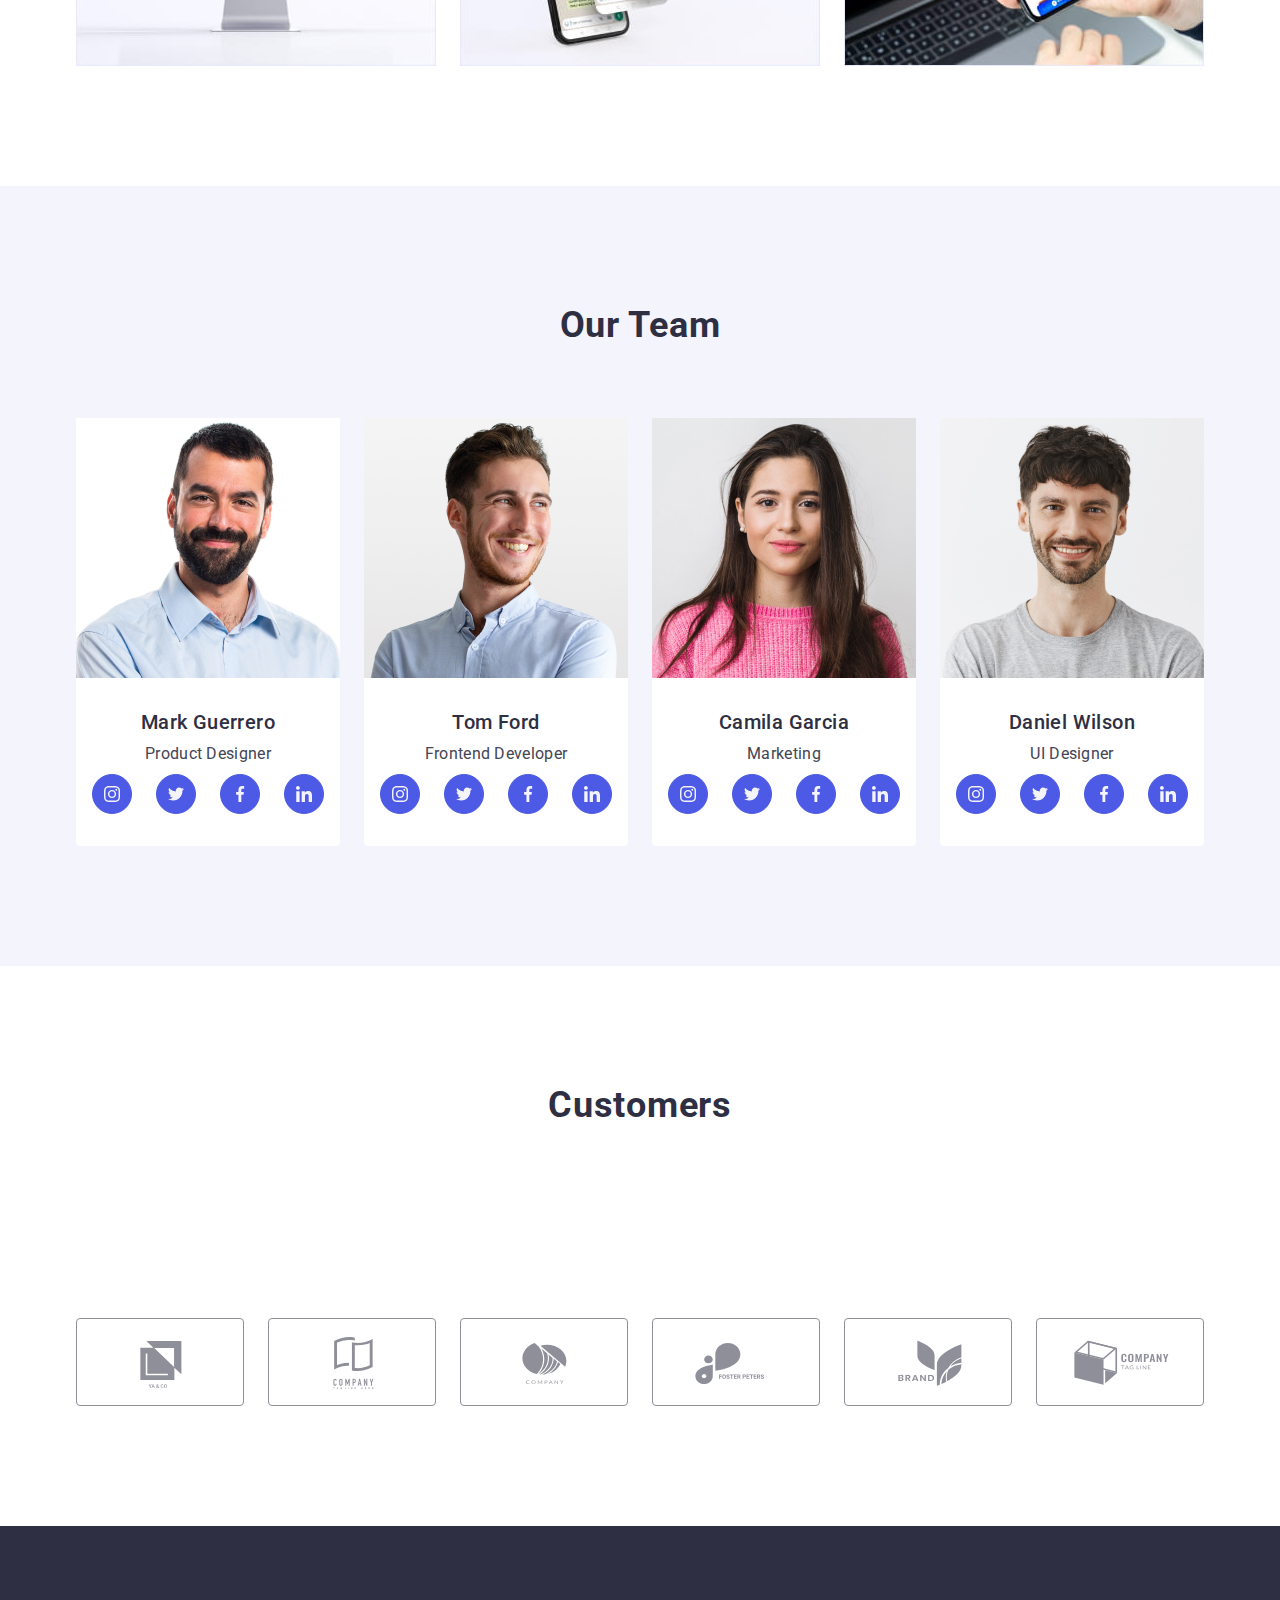
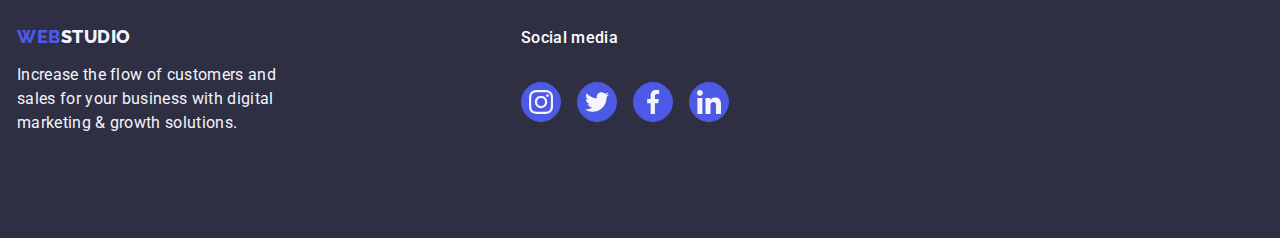
==== commit 4005dbe0: "Finish" ====
--- a/index.html
+++ b/index.html
@@ -438,7 +438,7 @@
     <!--Footer section-->
     <footer class="section footer">
       <div class="footer-container container">
-        <div>
+        <div class="footer-logo-list">
           <a class="footer-logo link" href="./index.html"
             >Web<span class="footer-logo-studio">Studio</span></a
           >
--- a/css/styles.css
+++ b/css/styles.css
@@ -361,10 +361,14 @@
 .footer-container {
   display: flex;
   align-items: baseline;
+  margin-right: 120px;
 }
 .container-footer {
   display: flex;
   flex-direction: column;
+}
+.footer-logo-list {
+  margin-right: 120px;
 }
 .footer {
   height: 312px;
@@ -410,6 +414,7 @@
   border: 1px solid var(--logo-color);
   border-radius: 50%;
   background-color: #4d5ae5;
+  background-color: 250ms cubic-bezier(0.4, 0, 0.2, 1);
 }
 .media-link:hover,
 .media-link:focus {
@@ -422,6 +427,7 @@
   line-height: 1.5;
   letter-spacing: 0.02em;
   color: var(--page-color);
+  margin-bottom: 16px;
 }
 .media-list {
   display: flex;
